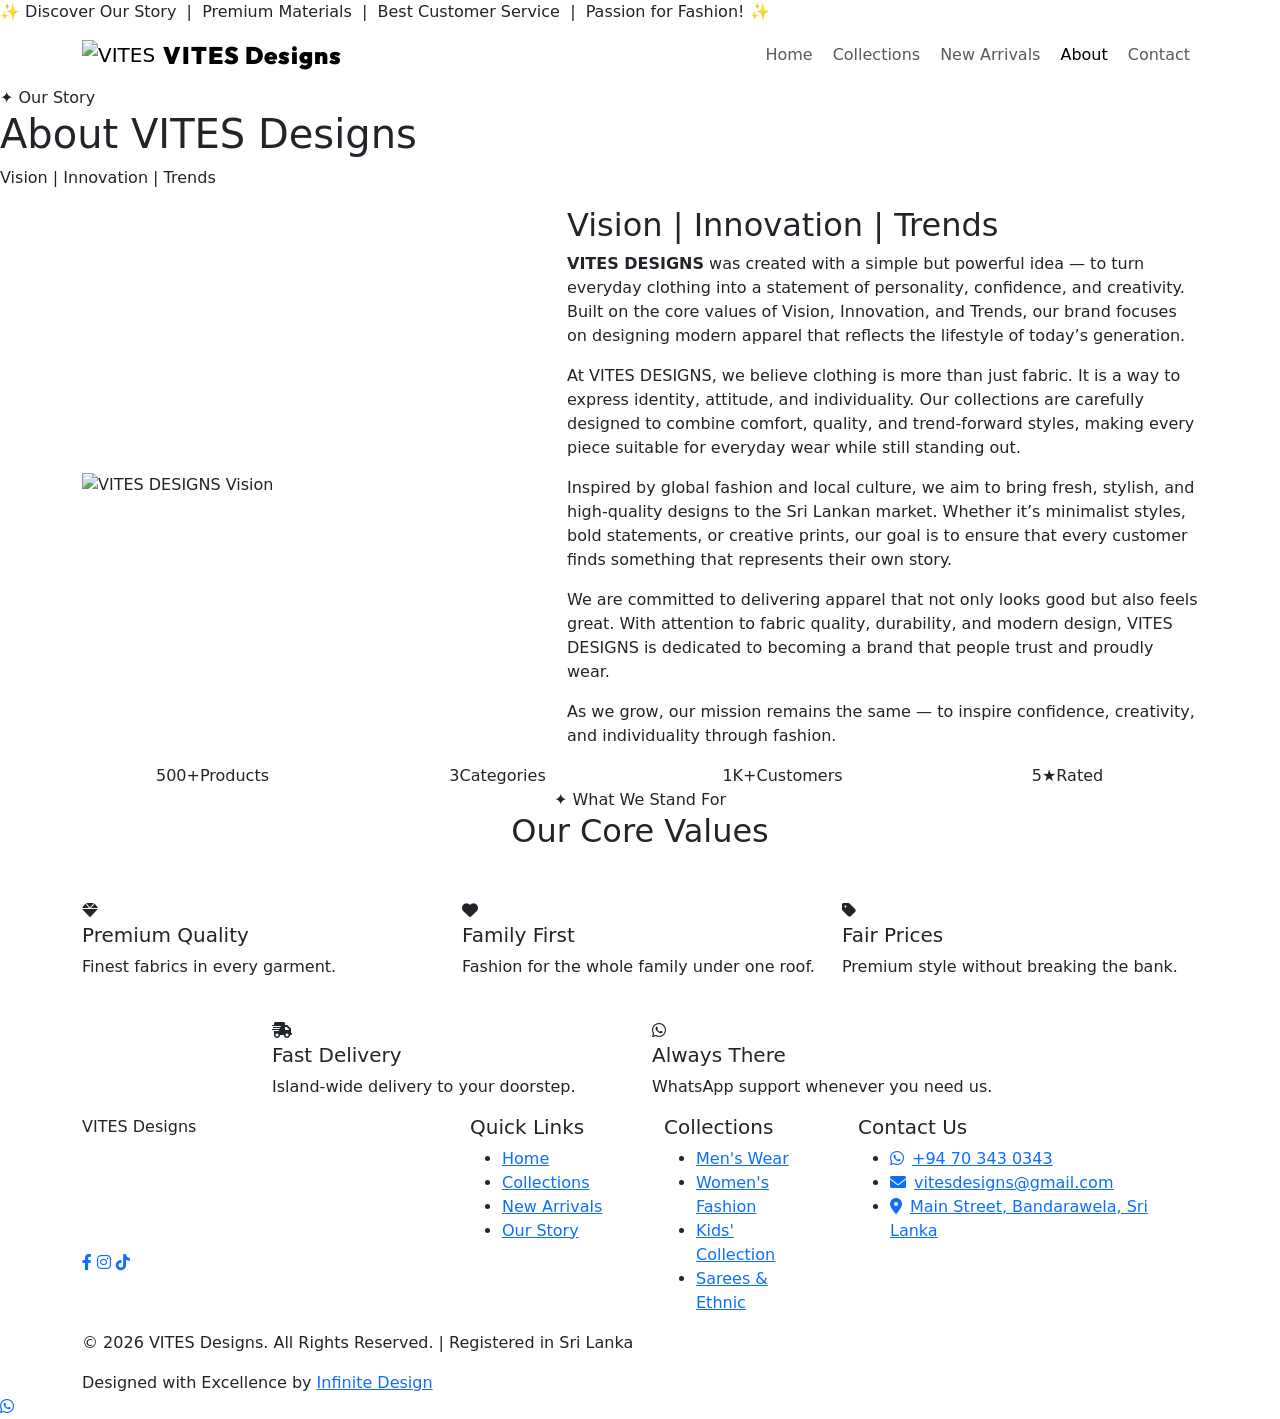
==== about.html @ e1a25634 "Add files via upload" ====
<!DOCTYPE html>
<html lang="en">

<head>
    <meta charset="UTF-8">
    <meta name="viewport" content="width=device-width, initial-scale=1.0">
    <title>Our Story | VITES Designs Bandarawela</title>
    <meta name="description"
        content="Discover the vision behind VITES Designs. We bring innovation, trends, and elegant style to Bandarawela's fashion scene.">
    <meta name="keywords" content="About VITES Designs, Fashion Vision Bandarawela, Sri Lanka Clothing Story">
    <link href="https://cdn.jsdelivr.net/npm/bootstrap@5.3.0/dist/css/bootstrap.min.css" rel="stylesheet">
    <link rel="stylesheet" href="https://cdnjs.cloudflare.com/ajax/libs/font-awesome/6.0.0/css/all.min.css">
    <link
        href="https://fonts.googleapis.com/css2?family=Poppins:wght@300;400;600;700;900&family=Outfit:wght@700;900&display=swap"
        rel="stylesheet">
    <link rel="stylesheet" href="css/premium.css">
</head>

<body>
    <!-- TICKER -->
    <div class="ticker-wrap">
        <span class="ticker-text">✨ Discover Our Story &nbsp;|&nbsp; Premium Materials &nbsp;|&nbsp; Best Customer
            Service &nbsp;|&nbsp; Passion for Fashion! ✨</span>
    </div>

    <nav class="navbar navbar-expand-lg gold-nav py-2">
        <div class="container">
            <a class="navbar-brand d-flex align-items-center gap-2" href="index.html"
                style="text-decoration: none;"><img src="img/logovts.png" alt="VITES"><span class="txt-brand-gradient"
                    style="font-family: 'Outfit', sans-serif; font-size: 1.5rem; font-weight: 900; letter-spacing: 1px;">VITES
                    Designs</span></a>
            <button class="navbar-toggler border-0" type="button" data-bs-toggle="collapse"
                data-bs-target="#navbarNav"><span class="navbar-toggler-icon"></span></button>
            <div class="collapse navbar-collapse" id="navbarNav">
                <ul class="navbar-nav ms-auto align-items-center gap-1">
                    <li><a class="nav-link" href="index.html">Home</a></li>
                    <li><a class="nav-link" href="products.html">Collections</a></li>
                    <li><a class="nav-link" href="new-arrivals.html">New Arrivals</a></li>
                    <li><a class="nav-link active" href="about.html">About</a></li>
                    <li><a class="nav-link" href="contact.html">Contact</a></li>
                </ul>
            </div>
        </div>
    </nav>

    <div class="page-hero">
        <div class="hero-badge">✦ Our Story</div>
        <h1>About <span class="txt-brand-gradient">VITES Designs</span></h1>
        <p>Vision | Innovation | Trends</p>
        <div class="rainbow-bar"></div>
    </div>

    <section class="about-section">
        <div class="container">
            <div class="row g-5 align-items-center">
                <div class="col-lg-5">
                    <div class="about-img-wrap">
                        <img src="img/about.jpg" alt="VITES DESIGNS Vision">
                        <div class="about-img-overlay"></div>
                    </div>
                </div>
                <div class="col-lg-7">
                    <h2 class="about-title">Vision | Innovation | <span class="txt-gold">Trends</span></h2>
                    <p class="about-text"><strong>VITES DESIGNS</strong> was created with a simple but powerful idea —
                        to turn everyday clothing into a statement of personality, confidence, and creativity. Built on
                        the core values of Vision, Innovation, and Trends, our brand focuses on designing modern apparel
                        that reflects the lifestyle of today’s generation.</p>
                    <p class="about-text">At VITES DESIGNS, we believe clothing is more than just fabric. It is a way to
                        express identity, attitude, and individuality. Our collections are carefully designed to combine
                        comfort, quality, and trend-forward styles, making every piece suitable for everyday wear while
                        still standing out.</p>
                    <p class="about-text">Inspired by global fashion and local culture, we aim to bring fresh, stylish,
                        and high-quality designs to the Sri Lankan market. Whether it’s minimalist styles, bold
                        statements, or creative prints, our goal is to ensure that every customer finds something that
                        represents their own story.</p>
                    <p class="about-text">We are committed to delivering apparel that not only looks good but also feels
                        great. With attention to fabric quality, durability, and modern design, VITES DESIGNS is
                        dedicated to becoming a brand that people trust and proudly wear.</p>
                    <p class="about-text">As we grow, our mission remains the same — to inspire confidence, creativity,
                        and individuality through fashion.</p>
                </div>
            </div>
        </div>
    </section>

    <div class="stats-strip">
        <div class="container position-relative">
            <div class="row g-4 text-center">
                <div class="col-6 col-md-3">
                    <div class="stat-item"><span class="stat-num">500+</span><span class="stat-lbl">Products</span>
                    </div>
                </div>
                <div class="col-6 col-md-3">
                    <div class="stat-item"><span class="stat-num">3</span><span class="stat-lbl">Categories</span></div>
                </div>
                <div class="col-6 col-md-3">
                    <div class="stat-item"><span class="stat-num">1K+</span><span class="stat-lbl">Customers</span>
                    </div>
                </div>
                <div class="col-6 col-md-3">
                    <div class="stat-item"><span class="stat-num">5★</span><span class="stat-lbl">Rated</span></div>
                </div>
            </div>
        </div>
    </div>

    <section class="values-section">
        <div class="container">
            <div class="text-center mb-5">
                <span class="eyebrow">✦ What We Stand For</span>
                <h2 class="section-heading">Our Core Values</h2>
                <div class="color-bar"></div>
            </div>
            <div class="row g-4 justify-content-center">
                <div class="col-md-4 col-6">
                    <div class="val-card vc1">
                        <div class="val-icon vi-g"><i class="fas fa-gem"></i></div>
                        <h5>Premium Quality</h5>
                        <p>Finest fabrics in every garment.</p>
                    </div>
                </div>
                <div class="col-md-4 col-6">
                    <div class="val-card vc2">
                        <div class="val-icon vi-r"><i class="fas fa-heart"></i></div>
                        <h5>Family First</h5>
                        <p>Fashion for the whole family under one roof.</p>
                    </div>
                </div>
                <div class="col-md-4 col-6">
                    <div class="val-card vc3">
                        <div class="val-icon vi-p"><i class="fas fa-tag"></i></div>
                        <h5>Fair Prices</h5>
                        <p>Premium style without breaking the bank.</p>
                    </div>
                </div>
                <div class="col-md-4 col-6">
                    <div class="val-card vc4">
                        <div class="val-icon vi-t"><i class="fas fa-shipping-fast"></i></div>
                        <h5>Fast Delivery</h5>
                        <p>Island-wide delivery to your doorstep.</p>
                    </div>
                </div>
                <div class="col-md-4 col-6">
                    <div class="val-card vc5">
                        <div class="val-icon vi-e"><i class="fab fa-whatsapp"></i></div>
                        <h5>Always There</h5>
                        <p>WhatsApp support whenever you need us.</p>
                    </div>
                </div>
            </div>
        </div>
    </section>

    <!-- PREMIUM FOOTER -->
    <footer class="premium-footer">
        <div class="container">
            <div class="row g-5">
                <div class="col-lg-4 col-md-6">
                    <div class="footer-brand mb-4">
                        <div class="footer-logo-text txt-brand-gradient">VITES Designs</div>
                        <p class="mt-3 text-white-50">Vision, Innovation, Trends, Elegance, Style. Redefining premium
                            fashion in the heart of Bandarawela.</p>
                        <div class="social-links mt-4">
                            <a href="#" class="social-btn"><i class="fab fa-facebook-f"></i></a>
                            <a href="#" class="social-btn"><i class="fab fa-instagram"></i></a>
                            <a href="#" class="social-btn"><i class="fab fa-tiktok"></i></a>
                        </div>
                    </div>
                </div>
                <div class="col-lg-2 col-md-3 col-6">
                    <h5 class="footer-section-title">Quick Links</h5>
                    <ul class="footer-links">
                        <li><a href="index.html">Home</a></li>
                        <li><a href="products.html">Collections</a></li>
                        <li><a href="new-arrivals.html">New Arrivals</a></li>
                        <li><a href="about.html">Our Story</a></li>
                    </ul>
                </div>
                <div class="col-lg-2 col-md-3 col-6">
                    <h5 class="footer-section-title">Collections</h5>
                    <ul class="footer-links">
                        <li><a href="products.html?cat=men">Men's Wear</a></li>
                        <li><a href="products.html?cat=women">Women's Fashion</a></li>
                        <li><a href="products.html?cat=kids">Kids' Collection</a></li>
                        <li><a href="products.html">Sarees & Ethnic</a></li>
                    </ul>
                </div>
                <div class="col-lg-4 col-md-12">
                    <h5 class="footer-section-title">Contact Us</h5>
                    <ul class="footer-links">
                        <li><a href="https://wa.me/94703430343"><i class="fab fa-whatsapp me-2 text-gold"></i>+94 70 343
                                0343</a></li>
                        <li><a href="mailto:vitesdesigns@gmail.com"><i
                                    class="fas fa-envelope me-2 text-gold"></i>vitesdesigns@gmail.com</a></li>
                        <li><a href="https://goo.gl/maps/placeholder"><i
                                    class="fas fa-map-marker-alt me-2 text-gold"></i>Main Street, Bandarawela, Sri
                                Lanka</a></li>
                    </ul>
                </div>
            </div>
            <div class="footer-bottom">
                <p class="copyright-text">© 2026 VITES Designs. All Rights Reserved. | Registered in Sri Lanka</p>
                <div class="designer-credit">
                    Designed with Excellence by <a href="https://www.facebook.com/profile.php?id=100082101311247"
                        target="_blank">Infinite Design</a>
                </div>
            </div>
        </div>
    </footer>

    <div class="whatsapp-float"><a href="https://wa.me/94703430343" target="_blank"><i class="fab fa-whatsapp"></i></a>
    </div>
    <script src="https://cdn.jsdelivr.net/npm/bootstrap@5.3.0/dist/js/bootstrap.bundle.min.js"></script>
</body>

</html>
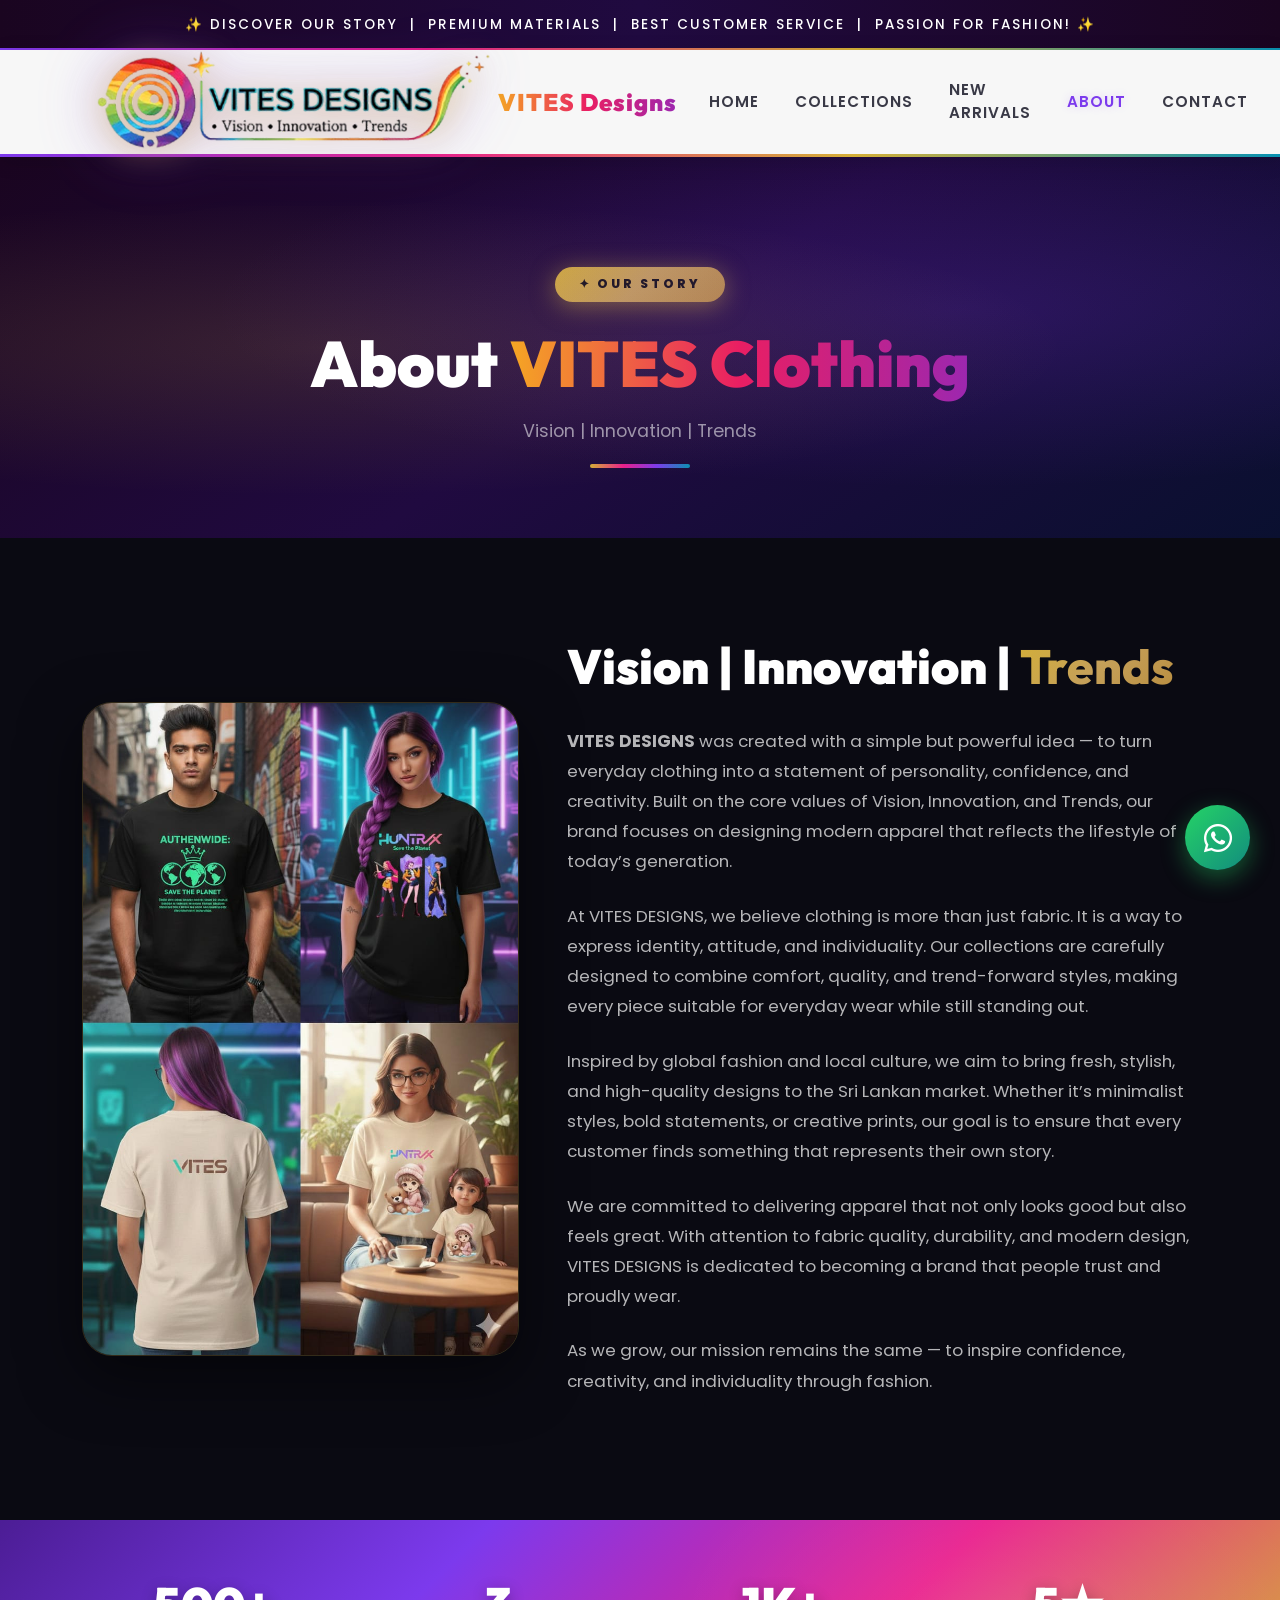
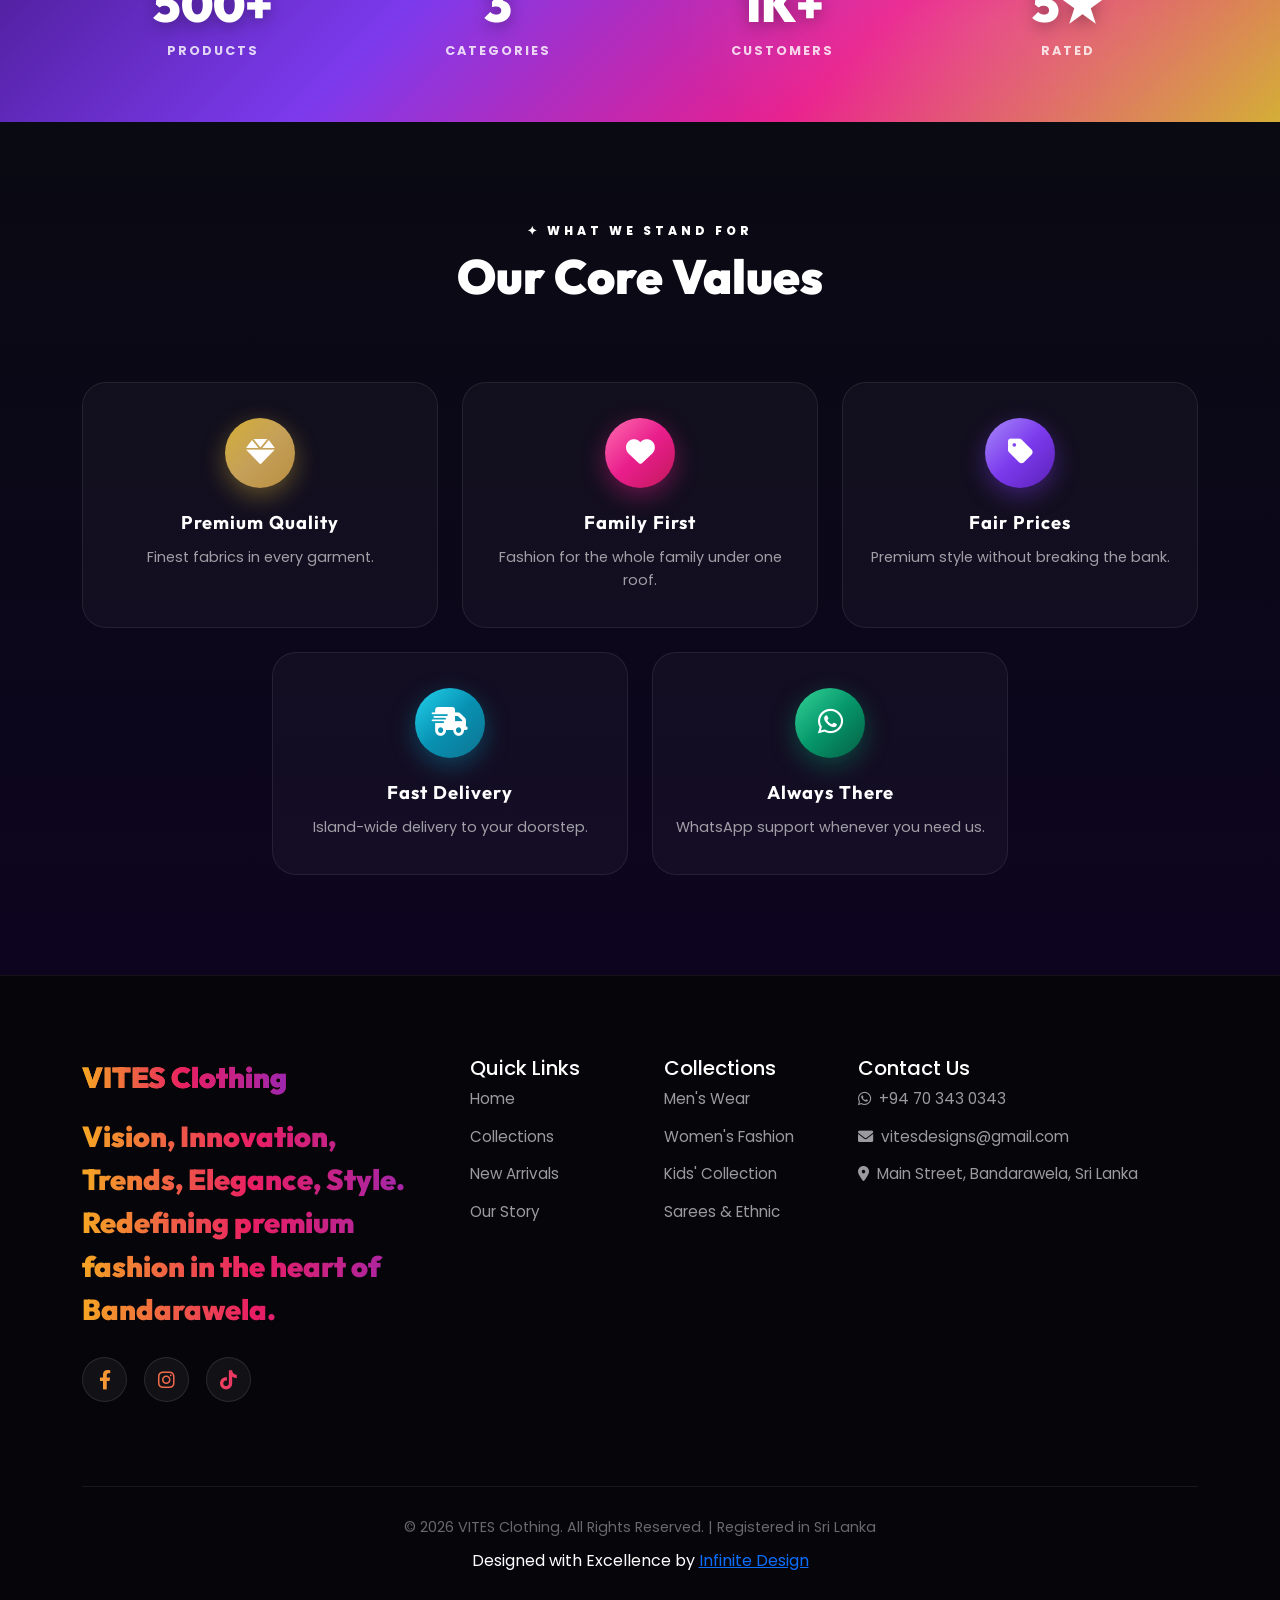
==== commit add5fd5a: "up" ====
--- a/about.html
+++ b/about.html
@@ -1,216 +1,216 @@
-<!DOCTYPE html>
-<html lang="en">
-
-<head>
-    <meta charset="UTF-8">
-    <meta name="viewport" content="width=device-width, initial-scale=1.0">
-    <title>Our Story | VITES Designs Bandarawela</title>
-    <meta name="description"
-        content="Discover the vision behind VITES Designs. We bring innovation, trends, and elegant style to Bandarawela's fashion scene.">
-    <meta name="keywords" content="About VITES Designs, Fashion Vision Bandarawela, Sri Lanka Clothing Story">
-    <link href="https://cdn.jsdelivr.net/npm/bootstrap@5.3.0/dist/css/bootstrap.min.css" rel="stylesheet">
-    <link rel="stylesheet" href="https://cdnjs.cloudflare.com/ajax/libs/font-awesome/6.0.0/css/all.min.css">
-    <link
-        href="https://fonts.googleapis.com/css2?family=Poppins:wght@300;400;600;700;900&family=Outfit:wght@700;900&display=swap"
-        rel="stylesheet">
-    <link rel="stylesheet" href="css/premium.css">
-</head>
-
-<body>
-    <!-- TICKER -->
-    <div class="ticker-wrap">
-        <span class="ticker-text">✨ Discover Our Story &nbsp;|&nbsp; Premium Materials &nbsp;|&nbsp; Best Customer
-            Service &nbsp;|&nbsp; Passion for Fashion! ✨</span>
-    </div>
-
-    <nav class="navbar navbar-expand-lg gold-nav py-2">
-        <div class="container">
-            <a class="navbar-brand d-flex align-items-center gap-2" href="index.html"
-                style="text-decoration: none;"><img src="img/logovts.png" alt="VITES"><span class="txt-brand-gradient"
-                    style="font-family: 'Outfit', sans-serif; font-size: 1.5rem; font-weight: 900; letter-spacing: 1px;">VITES
-                    Designs</span></a>
-            <button class="navbar-toggler border-0" type="button" data-bs-toggle="collapse"
-                data-bs-target="#navbarNav"><span class="navbar-toggler-icon"></span></button>
-            <div class="collapse navbar-collapse" id="navbarNav">
-                <ul class="navbar-nav ms-auto align-items-center gap-1">
-                    <li><a class="nav-link" href="index.html">Home</a></li>
-                    <li><a class="nav-link" href="products.html">Collections</a></li>
-                    <li><a class="nav-link" href="new-arrivals.html">New Arrivals</a></li>
-                    <li><a class="nav-link active" href="about.html">About</a></li>
-                    <li><a class="nav-link" href="contact.html">Contact</a></li>
-                </ul>
-            </div>
-        </div>
-    </nav>
-
-    <div class="page-hero">
-        <div class="hero-badge">✦ Our Story</div>
-        <h1>About <span class="txt-brand-gradient">VITES Designs</span></h1>
-        <p>Vision | Innovation | Trends</p>
-        <div class="rainbow-bar"></div>
-    </div>
-
-    <section class="about-section">
-        <div class="container">
-            <div class="row g-5 align-items-center">
-                <div class="col-lg-5">
-                    <div class="about-img-wrap">
-                        <img src="img/about.jpg" alt="VITES DESIGNS Vision">
-                        <div class="about-img-overlay"></div>
-                    </div>
-                </div>
-                <div class="col-lg-7">
-                    <h2 class="about-title">Vision | Innovation | <span class="txt-gold">Trends</span></h2>
-                    <p class="about-text"><strong>VITES DESIGNS</strong> was created with a simple but powerful idea —
-                        to turn everyday clothing into a statement of personality, confidence, and creativity. Built on
-                        the core values of Vision, Innovation, and Trends, our brand focuses on designing modern apparel
-                        that reflects the lifestyle of today’s generation.</p>
-                    <p class="about-text">At VITES DESIGNS, we believe clothing is more than just fabric. It is a way to
-                        express identity, attitude, and individuality. Our collections are carefully designed to combine
-                        comfort, quality, and trend-forward styles, making every piece suitable for everyday wear while
-                        still standing out.</p>
-                    <p class="about-text">Inspired by global fashion and local culture, we aim to bring fresh, stylish,
-                        and high-quality designs to the Sri Lankan market. Whether it’s minimalist styles, bold
-                        statements, or creative prints, our goal is to ensure that every customer finds something that
-                        represents their own story.</p>
-                    <p class="about-text">We are committed to delivering apparel that not only looks good but also feels
-                        great. With attention to fabric quality, durability, and modern design, VITES DESIGNS is
-                        dedicated to becoming a brand that people trust and proudly wear.</p>
-                    <p class="about-text">As we grow, our mission remains the same — to inspire confidence, creativity,
-                        and individuality through fashion.</p>
-                </div>
-            </div>
-        </div>
-    </section>
-
-    <div class="stats-strip">
-        <div class="container position-relative">
-            <div class="row g-4 text-center">
-                <div class="col-6 col-md-3">
-                    <div class="stat-item"><span class="stat-num">500+</span><span class="stat-lbl">Products</span>
-                    </div>
-                </div>
-                <div class="col-6 col-md-3">
-                    <div class="stat-item"><span class="stat-num">3</span><span class="stat-lbl">Categories</span></div>
-                </div>
-                <div class="col-6 col-md-3">
-                    <div class="stat-item"><span class="stat-num">1K+</span><span class="stat-lbl">Customers</span>
-                    </div>
-                </div>
-                <div class="col-6 col-md-3">
-                    <div class="stat-item"><span class="stat-num">5★</span><span class="stat-lbl">Rated</span></div>
-                </div>
-            </div>
-        </div>
-    </div>
-
-    <section class="values-section">
-        <div class="container">
-            <div class="text-center mb-5">
-                <span class="eyebrow">✦ What We Stand For</span>
-                <h2 class="section-heading">Our Core Values</h2>
-                <div class="color-bar"></div>
-            </div>
-            <div class="row g-4 justify-content-center">
-                <div class="col-md-4 col-6">
-                    <div class="val-card vc1">
-                        <div class="val-icon vi-g"><i class="fas fa-gem"></i></div>
-                        <h5>Premium Quality</h5>
-                        <p>Finest fabrics in every garment.</p>
-                    </div>
-                </div>
-                <div class="col-md-4 col-6">
-                    <div class="val-card vc2">
-                        <div class="val-icon vi-r"><i class="fas fa-heart"></i></div>
-                        <h5>Family First</h5>
-                        <p>Fashion for the whole family under one roof.</p>
-                    </div>
-                </div>
-                <div class="col-md-4 col-6">
-                    <div class="val-card vc3">
-                        <div class="val-icon vi-p"><i class="fas fa-tag"></i></div>
-                        <h5>Fair Prices</h5>
-                        <p>Premium style without breaking the bank.</p>
-                    </div>
-                </div>
-                <div class="col-md-4 col-6">
-                    <div class="val-card vc4">
-                        <div class="val-icon vi-t"><i class="fas fa-shipping-fast"></i></div>
-                        <h5>Fast Delivery</h5>
-                        <p>Island-wide delivery to your doorstep.</p>
-                    </div>
-                </div>
-                <div class="col-md-4 col-6">
-                    <div class="val-card vc5">
-                        <div class="val-icon vi-e"><i class="fab fa-whatsapp"></i></div>
-                        <h5>Always There</h5>
-                        <p>WhatsApp support whenever you need us.</p>
-                    </div>
-                </div>
-            </div>
-        </div>
-    </section>
-
-    <!-- PREMIUM FOOTER -->
-    <footer class="premium-footer">
-        <div class="container">
-            <div class="row g-5">
-                <div class="col-lg-4 col-md-6">
-                    <div class="footer-brand mb-4">
-                        <div class="footer-logo-text txt-brand-gradient">VITES Designs</div>
-                        <p class="mt-3 text-white-50">Vision, Innovation, Trends, Elegance, Style. Redefining premium
-                            fashion in the heart of Bandarawela.</p>
-                        <div class="social-links mt-4">
-                            <a href="#" class="social-btn"><i class="fab fa-facebook-f"></i></a>
-                            <a href="#" class="social-btn"><i class="fab fa-instagram"></i></a>
-                            <a href="#" class="social-btn"><i class="fab fa-tiktok"></i></a>
-                        </div>
-                    </div>
-                </div>
-                <div class="col-lg-2 col-md-3 col-6">
-                    <h5 class="footer-section-title">Quick Links</h5>
-                    <ul class="footer-links">
-                        <li><a href="index.html">Home</a></li>
-                        <li><a href="products.html">Collections</a></li>
-                        <li><a href="new-arrivals.html">New Arrivals</a></li>
-                        <li><a href="about.html">Our Story</a></li>
-                    </ul>
-                </div>
-                <div class="col-lg-2 col-md-3 col-6">
-                    <h5 class="footer-section-title">Collections</h5>
-                    <ul class="footer-links">
-                        <li><a href="products.html?cat=men">Men's Wear</a></li>
-                        <li><a href="products.html?cat=women">Women's Fashion</a></li>
-                        <li><a href="products.html?cat=kids">Kids' Collection</a></li>
-                        <li><a href="products.html">Sarees & Ethnic</a></li>
-                    </ul>
-                </div>
-                <div class="col-lg-4 col-md-12">
-                    <h5 class="footer-section-title">Contact Us</h5>
-                    <ul class="footer-links">
-                        <li><a href="https://wa.me/94703430343"><i class="fab fa-whatsapp me-2 text-gold"></i>+94 70 343
-                                0343</a></li>
-                        <li><a href="mailto:vitesdesigns@gmail.com"><i
-                                    class="fas fa-envelope me-2 text-gold"></i>vitesdesigns@gmail.com</a></li>
-                        <li><a href="https://goo.gl/maps/placeholder"><i
-                                    class="fas fa-map-marker-alt me-2 text-gold"></i>Main Street, Bandarawela, Sri
-                                Lanka</a></li>
-                    </ul>
-                </div>
-            </div>
-            <div class="footer-bottom">
-                <p class="copyright-text">© 2026 VITES Designs. All Rights Reserved. | Registered in Sri Lanka</p>
-                <div class="designer-credit">
-                    Designed with Excellence by <a href="https://www.facebook.com/profile.php?id=100082101311247"
-                        target="_blank">Infinite Design</a>
-                </div>
-            </div>
-        </div>
-    </footer>
-
-    <div class="whatsapp-float"><a href="https://wa.me/94703430343" target="_blank"><i class="fab fa-whatsapp"></i></a>
-    </div>
-    <script src="https://cdn.jsdelivr.net/npm/bootstrap@5.3.0/dist/js/bootstrap.bundle.min.js"></script>
-</body>
-
+<!DOCTYPE html>
+<html lang="en">
+
+<head>
+    <meta charset="UTF-8">
+    <meta name="viewport" content="width=device-width, initial-scale=1.0">
+    <title>Our Story | VITES Clothing Bandarawela</title>
+    <meta name="description"
+        content="Discover the vision behind VITES Clothing. We bring innovation, trends, and elegant style to Bandarawela's fashion scene.">
+    <meta name="keywords" content="About VITES Clothing, Fashion Vision Bandarawela, Sri Lanka Clothing Story">
+    <link href="https://cdn.jsdelivr.net/npm/bootstrap@5.3.0/dist/css/bootstrap.min.css" rel="stylesheet">
+    <link rel="stylesheet" href="https://cdnjs.cloudflare.com/ajax/libs/font-awesome/6.0.0/css/all.min.css">
+    <link
+        href="https://fonts.googleapis.com/css2?family=Poppins:wght@300;400;600;700;900&family=Outfit:wght@700;900&display=swap"
+        rel="stylesheet">
+    <link rel="stylesheet" href="css/premium.css">
+</head>
+
+<body>
+    <!-- TICKER -->
+    <div class="ticker-wrap">
+        <span class="ticker-text">✨ Discover Our Story &nbsp;|&nbsp; Premium Materials &nbsp;|&nbsp; Best Customer
+            Service &nbsp;|&nbsp; Passion for Fashion! ✨</span>
+    </div>
+
+    <nav class="navbar navbar-expand-lg gold-nav py-2">
+        <div class="container">
+            <a class="navbar-brand d-flex align-items-center gap-2" href="index.html"
+                style="text-decoration: none;"><img src="img/logovts.png" alt="VITES"><span class="txt-brand-gradient"
+                    style="font-family: 'Outfit', sans-serif; font-size: 1.5rem; font-weight: 900; letter-spacing: 1px;">VITES
+                    Designs</span></a>
+            <button class="navbar-toggler border-0" type="button" data-bs-toggle="collapse"
+                data-bs-target="#navbarNav"><span class="navbar-toggler-icon"></span></button>
+            <div class="collapse navbar-collapse" id="navbarNav">
+                <ul class="navbar-nav ms-auto align-items-center gap-1">
+                    <li><a class="nav-link" href="index.html">Home</a></li>
+                    <li><a class="nav-link" href="products.html">Collections</a></li>
+                    <li><a class="nav-link" href="new-arrivals.html">New Arrivals</a></li>
+                    <li><a class="nav-link active" href="about.html">About</a></li>
+                    <li><a class="nav-link" href="contact.html">Contact</a></li>
+                </ul>
+            </div>
+        </div>
+    </nav>
+
+    <div class="page-hero">
+        <div class="hero-badge">✦ Our Story</div>
+        <h1>About <span class="txt-brand-gradient">VITES Clothing</span></h1>
+        <p>Vision | Innovation | Trends</p>
+        <div class="rainbow-bar"></div>
+    </div>
+
+    <section class="about-section">
+        <div class="container">
+            <div class="row g-5 align-items-center">
+                <div class="col-lg-5">
+                    <div class="about-img-wrap">
+                        <img src="img/about.jpg" alt="VITES DESIGNS Vision">
+                        <div class="about-img-overlay"></div>
+                    </div>
+                </div>
+                <div class="col-lg-7">
+                    <h2 class="about-title">Vision | Innovation | <span class="txt-gold">Trends</span></h2>
+                    <p class="about-text"><strong>VITES DESIGNS</strong> was created with a simple but powerful idea —
+                        to turn everyday clothing into a statement of personality, confidence, and creativity. Built on
+                        the core values of Vision, Innovation, and Trends, our brand focuses on designing modern apparel
+                        that reflects the lifestyle of today’s generation.</p>
+                    <p class="about-text">At VITES DESIGNS, we believe clothing is more than just fabric. It is a way to
+                        express identity, attitude, and individuality. Our collections are carefully designed to combine
+                        comfort, quality, and trend-forward styles, making every piece suitable for everyday wear while
+                        still standing out.</p>
+                    <p class="about-text">Inspired by global fashion and local culture, we aim to bring fresh, stylish,
+                        and high-quality designs to the Sri Lankan market. Whether it’s minimalist styles, bold
+                        statements, or creative prints, our goal is to ensure that every customer finds something that
+                        represents their own story.</p>
+                    <p class="about-text">We are committed to delivering apparel that not only looks good but also feels
+                        great. With attention to fabric quality, durability, and modern design, VITES DESIGNS is
+                        dedicated to becoming a brand that people trust and proudly wear.</p>
+                    <p class="about-text">As we grow, our mission remains the same — to inspire confidence, creativity,
+                        and individuality through fashion.</p>
+                </div>
+            </div>
+        </div>
+    </section>
+
+    <div class="stats-strip">
+        <div class="container position-relative">
+            <div class="row g-4 text-center">
+                <div class="col-6 col-md-3">
+                    <div class="stat-item"><span class="stat-num">500+</span><span class="stat-lbl">Products</span>
+                    </div>
+                </div>
+                <div class="col-6 col-md-3">
+                    <div class="stat-item"><span class="stat-num">3</span><span class="stat-lbl">Categories</span></div>
+                </div>
+                <div class="col-6 col-md-3">
+                    <div class="stat-item"><span class="stat-num">1K+</span><span class="stat-lbl">Customers</span>
+                    </div>
+                </div>
+                <div class="col-6 col-md-3">
+                    <div class="stat-item"><span class="stat-num">5★</span><span class="stat-lbl">Rated</span></div>
+                </div>
+            </div>
+        </div>
+    </div>
+
+    <section class="values-section">
+        <div class="container">
+            <div class="text-center mb-5">
+                <span class="eyebrow">✦ What We Stand For</span>
+                <h2 class="section-heading">Our Core Values</h2>
+                <div class="color-bar"></div>
+            </div>
+            <div class="row g-4 justify-content-center">
+                <div class="col-md-4 col-6">
+                    <div class="val-card vc1">
+                        <div class="val-icon vi-g"><i class="fas fa-gem"></i></div>
+                        <h5>Premium Quality</h5>
+                        <p>Finest fabrics in every garment.</p>
+                    </div>
+                </div>
+                <div class="col-md-4 col-6">
+                    <div class="val-card vc2">
+                        <div class="val-icon vi-r"><i class="fas fa-heart"></i></div>
+                        <h5>Family First</h5>
+                        <p>Fashion for the whole family under one roof.</p>
+                    </div>
+                </div>
+                <div class="col-md-4 col-6">
+                    <div class="val-card vc3">
+                        <div class="val-icon vi-p"><i class="fas fa-tag"></i></div>
+                        <h5>Fair Prices</h5>
+                        <p>Premium style without breaking the bank.</p>
+                    </div>
+                </div>
+                <div class="col-md-4 col-6">
+                    <div class="val-card vc4">
+                        <div class="val-icon vi-t"><i class="fas fa-shipping-fast"></i></div>
+                        <h5>Fast Delivery</h5>
+                        <p>Island-wide delivery to your doorstep.</p>
+                    </div>
+                </div>
+                <div class="col-md-4 col-6">
+                    <div class="val-card vc5">
+                        <div class="val-icon vi-e"><i class="fab fa-whatsapp"></i></div>
+                        <h5>Always There</h5>
+                        <p>WhatsApp support whenever you need us.</p>
+                    </div>
+                </div>
+            </div>
+        </div>
+    </section>
+
+    <!-- PREMIUM FOOTER -->
+    <footer class="premium-footer">
+        <div class="container">
+            <div class="row g-5">
+                <div class="col-lg-4 col-md-6">
+                    <div class="footer-brand mb-4">
+                        <div class="footer-logo-text txt-brand-gradient">VITES Clothing</div>
+                        <p class="mt-3 text-white-50">Vision, Innovation, Trends, Elegance, Style. Redefining premium
+                            fashion in the heart of Bandarawela.</p>
+                        <div class="social-links mt-4">
+                            <a href="https://www.facebook.com/photo.php?fbid=122094865791315573&set=a.122094863499315573&type=3&mibextid=wwXIfr" target="_blank" class="social-btn"><i class="fab fa-facebook-f"></i></a>
+                            <a href="#" class="social-btn"><i class="fab fa-instagram"></i></a>
+                            <a href="https://www.tiktok.com/@vites.clothing" target="_blank" class="social-btn"><i class="fab fa-tiktok"></i></a>
+                        </div>
+                    </div>
+                </div>
+                <div class="col-lg-2 col-md-3 col-6">
+                    <h5 class="footer-section-title">Quick Links</h5>
+                    <ul class="footer-links">
+                        <li><a href="index.html">Home</a></li>
+                        <li><a href="products.html">Collections</a></li>
+                        <li><a href="new-arrivals.html">New Arrivals</a></li>
+                        <li><a href="about.html">Our Story</a></li>
+                    </ul>
+                </div>
+                <div class="col-lg-2 col-md-3 col-6">
+                    <h5 class="footer-section-title">Collections</h5>
+                    <ul class="footer-links">
+                        <li><a href="products.html?cat=men">Men's Wear</a></li>
+                        <li><a href="products.html?cat=women">Women's Fashion</a></li>
+                        <li><a href="products.html?cat=kids">Kids' Collection</a></li>
+                        <li><a href="products.html">Sarees & Ethnic</a></li>
+                    </ul>
+                </div>
+                <div class="col-lg-4 col-md-12">
+                    <h5 class="footer-section-title">Contact Us</h5>
+                    <ul class="footer-links">
+                        <li><a href="https://wa.me/94703430343"><i class="fab fa-whatsapp me-2 text-gold"></i>+94 70 343
+                                0343</a></li>
+                        <li><a href="mailto:vitesdesigns@gmail.com"><i
+                                    class="fas fa-envelope me-2 text-gold"></i>vitesdesigns@gmail.com</a></li>
+                        <li><a href="https://goo.gl/maps/placeholder"><i
+                                    class="fas fa-map-marker-alt me-2 text-gold"></i>Main Street, Bandarawela, Sri
+                                Lanka</a></li>
+                    </ul>
+                </div>
+            </div>
+            <div class="footer-bottom">
+                <p class="copyright-text">© 2026 VITES Clothing. All Rights Reserved. | Registered in Sri Lanka</p>
+                <div class="designer-credit">
+                    Designed with Excellence by <a href="https://www.facebook.com/profile.php?id=100082101311247"
+                        target="_blank">Infinite Design</a>
+                </div>
+            </div>
+        </div>
+    </footer>
+
+    <div class="whatsapp-float"><a href="https://wa.me/94703430343" target="_blank"><i class="fab fa-whatsapp"></i></a>
+    </div>
+    <script src="https://cdn.jsdelivr.net/npm/bootstrap@5.3.0/dist/js/bootstrap.bundle.min.js"></script>
+</body>
+
 </html>
--- a/css/premium.css
+++ b/css/premium.css
@@ -0,0 +1,1914 @@
+:root {
+    --primary: #0a0a12;
+    --accent: #D4AF37;
+    --gold: #D4AF37;
+    --rose: #E91E8C;
+    --purple: #7C3AED;
+    --teal: #0891B2;
+    --grad-gold: linear-gradient(135deg, #D4AF37, #C5A059, #B98E40);
+    --grad-rose: linear-gradient(135deg, #FF6EB0, #E91E8C, #C2185B);
+    --grad-purple: linear-gradient(135deg, #A78BFA, #7C3AED, #5B21B6);
+    --grad-teal: linear-gradient(135deg, #22D3EE, #0891B2, #0E7490);
+    --grad-emerald: linear-gradient(135deg, #34D399, #059669, #065F46);
+    --bg-light: #0d0520;
+    --bg-white: #0a0a12;
+    --text-main: #ffffff;
+    --text-muted: rgba(255, 255, 255, 0.58);
+    --border-soft: rgba(255, 255, 255, 0.06);
+    --shadow-sm: 0 4px 15px rgba(0, 0, 0, 0.3);
+    --shadow-md: 0 10px 30px rgba(0, 0, 0, 0.5);
+}
+
+* {
+    box-sizing: border-box;
+    margin: 0;
+    padding: 0;
+}
+
+body {
+    font-family: 'Poppins', sans-serif;
+    overflow-x: hidden;
+    background: #0a0a12;
+    color: var(--text-main);
+}
+
+/* TICKER */
+.ticker-wrap {
+    background: linear-gradient(90deg, #1a0520, #200a40, #1a0520);
+    padding: 12px 0;
+    overflow: hidden;
+    text-align: center;
+    border-bottom: 2px solid transparent;
+    border-image: linear-gradient(90deg, #7C3AED, #E91E8C, #D4AF37, #0891B2) 1;
+}
+
+.ticker-text {
+    display: inline-block;
+    white-space: nowrap;
+    animation: ticker 25s linear infinite;
+    font-weight: 500;
+    font-size: 0.85rem;
+    letter-spacing: 2px;
+    color: white;
+    text-transform: uppercase;
+}
+
+@keyframes ticker {
+    0% {
+        transform: translateX(100vw)
+    }
+
+    100% {
+        transform: translateX(-100%)
+    }
+}
+
+/* NAVBAR */
+.gold-nav {
+    background: rgba(255, 255, 255, 0.97) !important;
+    backdrop-filter: blur(20px);
+    border-bottom: 3px solid transparent;
+    border-image: linear-gradient(90deg, #7C3AED, #E91E8C, #D4AF37, #0891B2) 1;
+    position: sticky;
+    top: 0;
+    z-index: 1000;
+    box-shadow: 0 4px 20px rgba(0, 0, 0, 0.12);
+    overflow: visible;
+    min-height: 64px;
+    transition: 0.3s;
+    padding: 10px 0 !important;
+}
+
+.navbar-brand img {
+    height: 130px;
+    border-radius: 10px;
+    margin: -28px 0;
+    display: block;
+    filter: drop-shadow(0 4px 16px rgba(212, 175, 55, 0.6)) drop-shadow(0 0 30px rgba(124, 58, 237, 0.4));
+}
+
+.gold-nav .nav-link {
+    color: rgba(15, 15, 30, 0.82) !important;
+    font-weight: 600;
+    font-size: 0.95rem;
+    text-transform: uppercase;
+    letter-spacing: 1px;
+    padding: 8px 16px !important;
+    transition: 0.3s;
+}
+
+.gold-nav .nav-link:hover,
+.gold-nav .nav-link.active {
+    color: #7C3AED !important;
+    text-shadow: 0 0 10px rgba(124, 58, 237, 0.2);
+}
+
+.btn-admin-login {
+    background: var(--grad-gold);
+    color: #0a0a12 !important;
+    border-radius: 25px;
+    padding: 9px 22px;
+    font-weight: 800;
+    font-size: 0.82rem;
+    text-transform: uppercase;
+    letter-spacing: 1px;
+    text-decoration: none;
+    display: inline-block;
+    transition: 0.3s;
+    box-shadow: 0 4px 15px rgba(212, 175, 55, 0.4);
+}
+
+.btn-admin-login:hover {
+    transform: translateY(-2px);
+    box-shadow: 0 6px 20px rgba(212, 175, 55, 0.6);
+}
+
+/* HERO */
+.hero-section {
+    position: relative;
+    height: 90vh;
+    overflow: hidden;
+    background: #0a0a12;
+}
+
+#heroCarousel .carousel-item img {
+    height: 90vh;
+    width: 100%;
+    object-fit: cover;
+    filter: brightness(0.85);
+}
+
+.hero-overlay {
+    position: absolute;
+    inset: 0;
+    z-index: 10;
+    display: flex;
+    align-items: center;
+    justify-content: center;
+    background: rgba(0, 0, 0, 0.25);
+}
+
+.hero-content {
+    text-align: center;
+    color: white;
+    position: relative;
+    z-index: 2;
+    max-width: 800px;
+    padding: 0 20px;
+}
+
+.hero-badge {
+    background: var(--grad-gold);
+    color: #0a0a12;
+    padding: 8px 24px;
+    border-radius: 50px;
+    font-size: 0.78rem;
+    font-weight: 800;
+    letter-spacing: 3px;
+    text-transform: uppercase;
+    display: inline-block;
+    margin-bottom: 24px;
+    box-shadow: 0 4px 24px rgba(212, 175, 55, 0.5);
+}
+
+.hero-title {
+    font-family: 'Outfit', sans-serif;
+    font-size: clamp(3rem, 6vw, 5rem);
+    font-weight: 900;
+    line-height: 1.1;
+    margin-bottom: 24px;
+    text-shadow: 0 4px 30px rgba(0, 0, 0, 0.5);
+}
+
+.hero-title .g1 {
+    background: var(--grad-gold);
+    -webkit-background-clip: text;
+    background-clip: text;
+    -webkit-text-fill-color: transparent;
+}
+
+.hero-title .g2 {
+    background: var(--grad-rose);
+    -webkit-background-clip: text;
+    background-clip: text;
+    -webkit-text-fill-color: transparent;
+}
+
+.hero-sub {
+    font-size: 1.1rem;
+    color: rgba(255, 255, 255, 0.7);
+    margin-bottom: 40px;
+    font-weight: 400;
+    letter-spacing: 1px;
+}
+
+.btn-hero-primary {
+    background: var(--grad-gold);
+    color: #0a0a12 !important;
+    padding: 16px 42px;
+    border-radius: 30px;
+    font-weight: 800;
+    border: none;
+    font-size: 0.95rem;
+    text-transform: uppercase;
+    letter-spacing: 1px;
+    transition: 0.3s;
+    text-decoration: none;
+    display: inline-block;
+    box-shadow: 0 8px 25px rgba(212, 175, 55, 0.4);
+}
+
+.btn-hero-primary:hover {
+    transform: translateY(-3px);
+    box-shadow: 0 12px 30px rgba(212, 175, 55, 0.6);
+}
+
+.btn-hero-outline {
+    background: rgba(255, 255, 255, 0.05);
+    color: white !important;
+    padding: 14px 40px;
+    border-radius: 30px;
+    font-weight: 700;
+    border: 1px solid rgba(255, 255, 255, 0.2);
+    font-size: 0.95rem;
+    text-transform: uppercase;
+    letter-spacing: 1px;
+    transition: 0.3s;
+    text-decoration: none;
+    display: inline-block;
+    backdrop-filter: blur(10px);
+}
+
+.btn-hero-outline:hover {
+    background: rgba(255, 255, 255, 0.15);
+    border-color: white;
+}
+
+.hero-scroll {
+    position: absolute;
+    bottom: 30px;
+    left: 50%;
+    transform: translateX(-50%);
+    z-index: 10;
+    color: var(--accent);
+    font-size: 1.5rem;
+    text-shadow: 0 0 15px rgba(212, 175, 55, 0.8);
+}
+
+@keyframes bounce {
+
+    0%,
+    100% {
+        transform: translateX(-50%) translateY(0)
+    }
+
+    50% {
+        transform: translateX(-50%) translateY(10px)
+    }
+}
+
+/* PAGE HERO (Internal pages) */
+.page-hero {
+    background: linear-gradient(145deg, #1a0520, #200a40, #0a1030);
+    padding: 110px 0 70px;
+    text-align: center;
+    position: relative;
+    overflow: hidden;
+}
+
+.page-hero::before {
+    content: '';
+    position: absolute;
+    inset: 0;
+    background: radial-gradient(ellipse at 25% 50%, rgba(212, 175, 55, 0.15) 0%, transparent 55%), radial-gradient(ellipse at 75% 40%, rgba(124, 58, 237, 0.2) 0%, transparent 55%);
+}
+
+.page-hero h1 {
+    font-family: 'Outfit', sans-serif;
+    font-weight: 900;
+    font-size: clamp(2.5rem, 5vw, 4rem);
+    color: white;
+    position: relative;
+}
+
+.page-hero h1 .txt-gold {
+    background: var(--grad-gold);
+    -webkit-background-clip: text;
+    background-clip: text;
+    -webkit-text-fill-color: transparent;
+}
+
+.page-hero p {
+    color: rgba(255, 255, 255, 0.55);
+    margin-top: 15px;
+    font-size: 1.1rem;
+    position: relative;
+    opacity: 0;
+    animation: fadeInUp 0.8s ease 0.3s forwards;
+}
+
+.rainbow-bar {
+    width: 100px;
+    height: 4px;
+    background: linear-gradient(90deg, #D4AF37, #E91E8C, #7C3AED, #0891B2);
+    border-radius: 10px;
+    margin: 20px auto 0;
+}
+
+/* SECTIONS (Global Typography) */
+.eyebrow {
+    font-size: 0.75rem;
+    font-weight: 800;
+    letter-spacing: 4px;
+    text-transform: uppercase;
+    display: block;
+    margin-bottom: 8px;
+}
+
+.eyebrow.gold {
+    background: var(--grad-gold);
+    -webkit-background-clip: text;
+    background-clip: text;
+    -webkit-text-fill-color: transparent;
+}
+
+.eyebrow.rose,
+.eyebrow.purple,
+.eyebrow.teal {
+    background: var(--grad-rose);
+    -webkit-background-clip: text;
+    background-clip: text;
+    -webkit-text-fill-color: transparent;
+}
+
+.section-heading {
+    font-family: 'Outfit', sans-serif;
+    font-weight: 900;
+    font-size: clamp(2rem, 4vw, 3rem);
+    color: white;
+    margin-bottom: 24px;
+    line-height: 1.2;
+}
+
+.color-bar {
+    width: 70px;
+    height: 4px;
+    border-radius: 10px;
+    margin: 14px auto 0;
+}
+
+.color-bar.gold {
+    background: var(--grad-gold);
+}
+
+.color-bar.rose {
+    background: var(--grad-rose);
+}
+
+.color-bar.purple {
+    background: var(--grad-purple);
+}
+
+.color-bar.teal {
+    background: var(--grad-teal);
+}
+
+.color-bar.left {
+    margin-left: 0;
+}
+
+/* STATS */
+.stats-section,
+.stats-strip {
+    background: linear-gradient(135deg, #4C1D95, #7C3AED, #E91E8C, #D4AF37);
+    padding: 60px 0;
+    position: relative;
+    overflow: hidden;
+    border: none;
+}
+
+.stats-section::before,
+.stats-strip::before {
+    content: '';
+    position: absolute;
+    top: -50%;
+    right: -5%;
+    width: 55%;
+    height: 200%;
+    background: radial-gradient(ellipse, rgba(255, 255, 255, 0.1) 0%, transparent 65%);
+}
+
+.stat-card {
+    text-align: center;
+    color: white;
+    border: none !important;
+    background: transparent !important;
+    padding: 20px;
+}
+
+.stat-num {
+    font-family: 'Outfit', sans-serif;
+    font-size: 3rem;
+    font-weight: 900;
+    display: block;
+    line-height: 1;
+    color: white !important;
+    margin-bottom: 10px;
+    text-shadow: 0 4px 15px rgba(0, 0, 0, 0.3);
+}
+
+.stat-label,
+.stat-lbl {
+    font-size: 0.8rem;
+    font-weight: 700;
+    color: rgba(255, 255, 255, 0.8) !important;
+    text-transform: uppercase;
+    letter-spacing: 2px;
+}
+
+/* CATEGORIES */
+.categories-section {
+    padding: 100px 0;
+    background: var(--bg-white);
+}
+
+.category-card {
+    position: relative;
+    overflow: hidden;
+    cursor: pointer;
+    display: block;
+    border-radius: 24px;
+    text-decoration: none;
+    border: 1px solid var(--border-soft);
+    box-shadow: 0 10px 40px rgba(0, 0, 0, 0.2);
+    transition: 0.4s;
+}
+
+.category-card:hover {
+    transform: translateY(-10px);
+    box-shadow: 0 20px 50px rgba(212, 175, 55, 0.2);
+    border-color: rgba(212, 175, 55, 0.3);
+}
+
+.category-card img {
+    width: 100%;
+    height: 450px;
+    object-fit: cover;
+    transition: 0.7s ease;
+}
+
+.category-card:hover img {
+    transform: scale(1.08);
+    filter: brightness(0.8);
+}
+
+.cat-overlay-men,
+.cat-overlay-women,
+.cat-overlay-kids {
+    position: absolute;
+    inset: 0;
+    display: flex;
+    flex-direction: column;
+    justify-content: flex-end;
+    padding: 40px;
+    transition: 0.4s;
+}
+
+.cat-overlay-men {
+    background: linear-gradient(to top, rgba(8, 145, 178, 0.9), transparent 60%);
+}
+
+.cat-overlay-women {
+    background: linear-gradient(to top, rgba(233, 30, 140, 0.9), transparent 60%);
+}
+
+.cat-overlay-kids {
+    background: linear-gradient(to top, rgba(124, 58, 237, 0.9), transparent 60%);
+}
+
+.cat-badge {
+    font-size: 0.75rem;
+    font-weight: 800;
+    letter-spacing: 3px;
+    margin-bottom: 12px;
+    text-transform: uppercase;
+    padding: 6px 14px;
+    border-radius: 20px;
+    display: inline-block;
+    background: rgba(0, 0, 0, 0.5);
+    backdrop-filter: blur(5px);
+}
+
+.cat-badge.men {
+    color: #22D3EE;
+    border: 1px solid #22D3EE;
+}
+
+.cat-badge.women {
+    color: #FF6EB0;
+    border: 1px solid #FF6EB0;
+}
+
+.cat-badge.kids {
+    color: #A78BFA;
+    border: 1px solid #A78BFA;
+}
+
+.category-card h3 {
+    font-family: 'Outfit', sans-serif;
+    font-weight: 800;
+    font-size: 2.2rem;
+    color: white;
+    margin-bottom: 5px;
+    text-shadow: 0 2px 10px rgba(0, 0, 0, 0.5);
+}
+
+.category-card p {
+    font-size: 0.95rem;
+    color: rgba(255, 255, 255, 0.9);
+    margin: 0;
+    font-weight: 500;
+}
+
+.cat-arrow {
+    position: absolute;
+    top: 30px;
+    right: 30px;
+    width: 50px;
+    height: 50px;
+    background: rgba(255, 255, 255, 0.1);
+    backdrop-filter: blur(10px);
+    border-radius: 50%;
+    display: flex;
+    align-items: center;
+    justify-content: center;
+    color: white;
+    font-size: 1.2rem;
+    opacity: 0;
+    transform: scale(0.5);
+    transition: 0.4s;
+    border: 1px solid rgba(255, 255, 255, 0.2);
+}
+
+.category-card:hover .cat-arrow {
+    opacity: 1;
+    transform: scale(1);
+    background: var(--grad-gold);
+    color: #0a0a12;
+    border: none;
+}
+
+/* FEATURED PRODUCTS & NEW ARRIVALS */
+.featured-section {
+    padding: 100px 0;
+    background: linear-gradient(145deg, #0a0520, #130a2a, #0a1020);
+    position: relative;
+}
+
+.new-arrivals-section,
+.products-section {
+    padding: 100px 0;
+    background: var(--bg-white);
+}
+
+.product-card,
+.na-card {
+    background: rgba(255, 255, 255, 0.03);
+    border: 1px solid rgba(255, 255, 255, 0.08);
+    border-radius: 20px;
+    overflow: hidden;
+    transition: 0.4s ease;
+    text-align: center;
+    position: relative;
+}
+
+.product-card:hover,
+.na-card:hover {
+    transform: translateY(-10px);
+    background: rgba(255, 255, 255, 0.06);
+    box-shadow: 0 15px 40px rgba(0, 0, 0, 0.4);
+    border-color: rgba(212, 175, 55, 0.3);
+}
+
+.product-card.hover-gold:hover {
+    border-color: rgba(212, 175, 55, 0.5);
+    box-shadow: 0 15px 40px rgba(212, 175, 55, 0.15);
+}
+
+.product-card.hover-rose:hover {
+    border-color: rgba(233, 30, 140, 0.5);
+    box-shadow: 0 15px 40px rgba(233, 30, 140, 0.15);
+}
+
+.product-card.hover-purple:hover {
+    border-color: rgba(124, 58, 237, 0.5);
+    box-shadow: 0 15px 40px rgba(124, 58, 237, 0.15);
+}
+
+.product-card.hover-teal:hover {
+    border-color: rgba(8, 145, 178, 0.5);
+    box-shadow: 0 15px 40px rgba(8, 145, 178, 0.15);
+}
+
+.card-img-wrap {
+    overflow: hidden;
+    position: relative;
+    margin-bottom: 20px;
+    background: transparent;
+}
+
+.card-img-wrap img {
+    height: 350px;
+    object-fit: cover;
+    width: 100%;
+    transition: 0.6s ease;
+}
+
+.product-card:hover .card-img-wrap img,
+.na-card:hover .card-img-wrap img {
+    transform: scale(1.1);
+    filter: brightness(1.1);
+}
+
+.prod-badge {
+    position: absolute;
+    top: 15px;
+    left: 15px;
+    background: var(--grad-gold);
+    color: #0a0a12;
+    padding: 6px 14px;
+    font-size: 0.7rem;
+    font-weight: 800;
+    letter-spacing: 2px;
+    z-index: 2;
+    text-transform: uppercase;
+    border-radius: 8px;
+    box-shadow: 0 4px 15px rgba(0, 0, 0, 0.3);
+}
+
+.prod-badge.hot {
+    background: var(--grad-rose);
+    color: white;
+}
+
+.prod-badge.new {
+    background: var(--grad-purple);
+    color: white;
+}
+
+.prod-badge.sale {
+    background: var(--grad-teal);
+    color: white;
+}
+
+.product-info,
+.na-info {
+    padding: 0 20px 25px;
+}
+
+.p-cat,
+.na-cat {
+    font-size: 0.75rem;
+    font-weight: 700;
+    letter-spacing: 2px;
+    text-transform: uppercase;
+    color: rgba(255, 255, 255, 0.5);
+    margin-bottom: 8px;
+}
+
+.p-name,
+.na-name {
+    font-size: 1.1rem;
+    font-weight: 600;
+    color: white;
+    margin: 0 0 10px;
+    font-family: 'Outfit', sans-serif;
+}
+
+.p-price,
+.na-price {
+    font-weight: 700;
+    font-size: 1.25rem;
+    background: var(--grad-gold);
+    -webkit-background-clip: text;
+    background-clip: text;
+    -webkit-text-fill-color: transparent;
+    display: block;
+    margin-bottom: 16px;
+}
+
+.btn-order {
+    background: rgba(255, 255, 255, 0.05);
+    color: white !important;
+    border: 1px solid rgba(255, 255, 255, 0.2);
+    padding: 10px 24px;
+    font-weight: 600;
+    font-size: 0.85rem;
+    text-transform: uppercase;
+    letter-spacing: 1px;
+    transition: 0.3s;
+    text-decoration: none;
+    display: inline-block;
+    border-radius: 30px;
+}
+
+.btn-order:hover {
+    background: var(--grad-gold);
+    color: #0a0a12 !important;
+    border-color: transparent;
+    box-shadow: 0 8px 20px rgba(212, 175, 55, 0.4);
+    transform: translateY(-2px);
+}
+
+/* FEATURES */
+.features-section,
+.values-section {
+    padding: 100px 0;
+    background: linear-gradient(180deg, #0a0a12, #0d0520);
+}
+
+.feature-card,
+.val-card {
+    padding: 35px 20px;
+    background: rgba(255, 255, 255, 0.03);
+    border: 1px solid rgba(255, 255, 255, 0.08);
+    border-radius: 24px;
+    text-align: center;
+    height: 100%;
+    transition: 0.4s;
+    position: relative;
+    overflow: hidden;
+}
+
+.feature-card::after,
+.val-card::after {
+    content: '';
+    position: absolute;
+    bottom: 0;
+    left: 0;
+    right: 0;
+    height: 3px;
+    transform: scaleX(0);
+    transition: 0.4s;
+}
+
+.feature-card:hover,
+.val-card:hover {
+    transform: translateY(-8px);
+    background: rgba(255, 255, 255, 0.06);
+}
+
+.feature-card:hover::after,
+.val-card:hover::after {
+    transform: scaleX(1);
+}
+
+.fc1::after,
+.vc1::after {
+    background: var(--grad-gold);
+}
+
+.fc2::after,
+.vc2::after {
+    background: var(--grad-rose);
+}
+
+.fc3::after,
+.vc3::after {
+    background: var(--grad-purple);
+}
+
+.fc4::after,
+.vc4::after {
+    background: var(--grad-teal);
+}
+
+.vc5::after {
+    background: var(--grad-emerald);
+}
+
+.f-icon,
+.val-icon {
+    width: 70px;
+    height: 70px;
+    border-radius: 50%;
+    display: inline-flex;
+    align-items: center;
+    justify-content: center;
+    margin-bottom: 24px;
+    font-size: 1.8rem;
+    color: white;
+    background: rgba(255, 255, 255, 0.1);
+}
+
+.g,
+.vi-g {
+    background: var(--grad-gold);
+    box-shadow: 0 8px 25px rgba(212, 175, 55, 0.4);
+}
+
+.r,
+.vi-r {
+    background: var(--grad-rose);
+    box-shadow: 0 8px 25px rgba(233, 30, 140, 0.4);
+}
+
+.p,
+.vi-p {
+    background: var(--grad-purple);
+    box-shadow: 0 8px 25px rgba(124, 58, 237, 0.4);
+}
+
+.t,
+.vi-t {
+    background: var(--grad-teal);
+    box-shadow: 0 8px 25px rgba(8, 145, 178, 0.4);
+}
+
+.vi-e {
+    background: var(--grad-emerald);
+    box-shadow: 0 8px 25px rgba(5, 150, 105, 0.4);
+}
+
+.f-title,
+.val-card h5 {
+    font-family: 'Outfit', sans-serif;
+    font-size: 1.15rem;
+    font-weight: 700;
+    color: white;
+    margin-bottom: 12px;
+    letter-spacing: 1px;
+}
+
+.f-text,
+.val-card p {
+    color: rgba(255, 255, 255, 0.6);
+    font-size: 0.9rem;
+    margin: 0;
+    line-height: 1.6;
+}
+
+/* REVIEWS */
+.reviews-section {
+    padding: 100px 0;
+    background: var(--bg-white);
+    border-top: 1px solid var(--border-soft);
+}
+
+.review-card {
+    background: linear-gradient(145deg, rgba(255, 255, 255, 0.05), rgba(255, 255, 255, 0.01));
+    border: 1px solid rgba(255, 255, 255, 0.08);
+    padding: 35px;
+    border-radius: 20px;
+    height: 100%;
+    transition: 0.4s;
+}
+
+.review-card:hover {
+    transform: translateY(-5px);
+    border-color: rgba(212, 175, 55, 0.3);
+    box-shadow: 0 15px 40px rgba(0, 0, 0, 0.3);
+}
+
+.reviewer-info {
+    display: flex;
+    align-items: center;
+    gap: 15px;
+    margin-bottom: 20px;
+}
+
+.reviewer-img {
+    width: 60px;
+    height: 60px;
+    border-radius: 50%;
+    object-fit: cover;
+    border: 2px solid var(--accent);
+}
+
+.reviewer-name {
+    font-weight: 700;
+    color: white;
+    font-size: 1.05rem;
+    letter-spacing: 1px;
+    font-family: 'Outfit', sans-serif;
+}
+
+.review-stars {
+    background: var(--grad-gold);
+    -webkit-background-clip: text;
+    background-clip: text;
+    -webkit-text-fill-color: transparent;
+    font-size: 0.95rem;
+    margin-bottom: 15px;
+    display: inline-block;
+}
+
+.review-text {
+    color: rgba(255, 255, 255, 0.7);
+    font-size: 0.95rem;
+    line-height: 1.8;
+    font-style: italic;
+}
+
+.post-review-box {
+    background: rgba(255, 255, 255, 0.03);
+    border: 1px solid rgba(255, 255, 255, 0.08);
+    padding: 50px;
+    text-align: center;
+    margin-top: 60px;
+    border-radius: 24px;
+}
+
+.btn-google-auth {
+    background: white;
+    color: #0a0a12;
+    padding: 14px 36px;
+    font-weight: 700;
+    letter-spacing: 1px;
+    display: inline-flex;
+    align-items: center;
+    gap: 12px;
+    text-decoration: none;
+    transition: 0.3s;
+    border: none;
+    cursor: pointer;
+    text-transform: uppercase;
+    font-size: 0.9rem;
+    border-radius: 30px;
+    box-shadow: 0 8px 20px rgba(255, 255, 255, 0.2);
+}
+
+.btn-google-auth:hover {
+    background: #f0f0f0;
+    transform: translateY(-3px);
+    box-shadow: 0 12px 25px rgba(255, 255, 255, 0.3);
+}
+
+.review-form-input {
+    background: rgba(0, 0, 0, 0.3);
+    border: 1px solid rgba(255, 255, 255, 0.1);
+    color: white;
+    padding: 16px 20px;
+    width: 100%;
+    margin-bottom: 20px;
+    border-radius: 12px;
+}
+
+.review-form-input:focus {
+    outline: none;
+    border-color: var(--accent);
+    background: rgba(0, 0, 0, 0.5);
+}
+
+/* CONTACT STRIP */
+.contact-strip {
+    padding: 90px 0;
+    background: linear-gradient(135deg, #0a0520, #130a2a);
+    border-top: 1px solid var(--border-soft);
+    border-bottom: 1px solid var(--border-soft);
+    text-align: center;
+}
+
+.contact-info-card {
+    padding: 35px;
+    background: rgba(255, 255, 255, 0.02);
+    border: 1px solid rgba(255, 255, 255, 0.05);
+    border-radius: 24px;
+    transition: 0.4s;
+    height: 100%;
+}
+
+.contact-info-card:hover {
+    transform: translateY(-10px);
+    background: rgba(255, 255, 255, 0.05);
+    border-color: rgba(212, 175, 55, 0.3);
+}
+
+.c-icon {
+    font-size: 2.2rem;
+    margin-bottom: 20px;
+    background: var(--grad-gold);
+    -webkit-background-clip: text;
+    background-clip: text;
+    -webkit-text-fill-color: transparent;
+}
+
+.c-title {
+    font-family: 'Outfit', sans-serif;
+    font-weight: 700;
+    margin-bottom: 10px;
+    font-size: 1.2rem;
+    letter-spacing: 1px;
+    color: white;
+}
+
+/* CONTACT CARDS PAGE */
+.contact-section {
+    padding: 80px 0;
+    background: linear-gradient(145deg, #0a0520, #130a2a, #0a1020, #1a0a18);
+}
+
+.contact-card {
+    border-radius: 24px;
+    padding: 40px 30px;
+    text-align: center;
+    transition: 0.4s;
+    position: relative;
+    overflow: hidden;
+    height: 100%;
+}
+
+.contact-card::after {
+    content: '';
+    position: absolute;
+    bottom: 0;
+    left: 0;
+    right: 0;
+    height: 3px;
+    transform: scaleX(0);
+    transition: 0.4s;
+}
+
+.contact-card:hover {
+    transform: translateY(-8px);
+}
+
+.contact-card:hover::after {
+    transform: scaleX(1);
+}
+
+.cc1 {
+    background: rgba(212, 175, 55, 0.07);
+    border: 1px solid rgba(212, 175, 55, 0.25);
+}
+
+.cc1::after {
+    background: var(--grad-gold);
+}
+
+.cc1:hover {
+    border-color: rgba(212, 175, 55, 0.5);
+    box-shadow: 0 20px 55px rgba(212, 175, 55, 0.15);
+}
+
+.cc2 {
+    background: rgba(37, 211, 102, 0.07);
+    border: 1px solid rgba(37, 211, 102, 0.25);
+}
+
+.cc2::after {
+    background: linear-gradient(135deg, #25D366, #128C7E);
+}
+
+.cc2:hover {
+    border-color: rgba(37, 211, 102, 0.5);
+    box-shadow: 0 20px 55px rgba(37, 211, 102, 0.15);
+}
+
+.cc3 {
+    background: rgba(233, 30, 140, 0.07);
+    border: 1px solid rgba(233, 30, 140, 0.25);
+}
+
+.cc3::after {
+    background: var(--grad-rose);
+}
+
+.cc3:hover {
+    border-color: rgba(233, 30, 140, 0.5);
+    box-shadow: 0 20px 55px rgba(233, 30, 140, 0.15);
+}
+
+.cc4 {
+    background: rgba(8, 145, 178, 0.07);
+    border: 1px solid rgba(8, 145, 178, 0.25);
+}
+
+.cc4::after {
+    background: var(--grad-teal);
+}
+
+.cc4:hover {
+    border-color: rgba(8, 145, 178, 0.5);
+    box-shadow: 0 20px 55px rgba(8, 145, 178, 0.15);
+}
+
+.cc-icon {
+    width: 78px;
+    height: 78px;
+    border-radius: 50%;
+    display: flex;
+    align-items: center;
+    justify-content: center;
+    margin: 0 auto 22px;
+    font-size: 1.9rem;
+    color: white;
+}
+
+.ci-g {
+    background: var(--grad-gold);
+    box-shadow: 0 8px 28px rgba(212, 175, 55, 0.45);
+}
+
+.ci-wa {
+    background: linear-gradient(135deg, #25D366, #128C7E);
+    box-shadow: 0 8px 28px rgba(37, 211, 102, 0.45);
+}
+
+.ci-r {
+    background: var(--grad-rose);
+    box-shadow: 0 8px 28px rgba(233, 30, 140, 0.45);
+}
+
+.ci-t {
+    background: var(--grad-teal);
+    box-shadow: 0 8px 28px rgba(8, 145, 178, 0.45);
+}
+
+.cc-title {
+    font-family: 'Outfit', sans-serif;
+    font-weight: 800;
+    font-size: 1.1rem;
+    color: white;
+    margin-bottom: 10px;
+}
+
+.cc-text {
+    color: rgba(255, 255, 255, 0.55);
+    font-size: 0.9rem;
+    margin-bottom: 16px;
+}
+
+.cc-link {
+    display: inline-block;
+    font-weight: 700;
+    font-size: 0.9rem;
+    text-decoration: none;
+    transition: 0.3s;
+    padding: 10px 26px;
+    border-radius: 25px;
+}
+
+.cc-link.gold {
+    background: var(--grad-gold);
+    color: #0a0a12 !important;
+}
+
+.cc-link.wa {
+    background: linear-gradient(135deg, #25D366, #128C7E);
+    color: white !important;
+}
+
+.cc-link.rose {
+    background: var(--grad-rose);
+    color: white !important;
+}
+
+.cc-link.teal {
+    background: var(--grad-teal);
+    color: white !important;
+}
+
+.cc-link:hover {
+    transform: scale(1.05);
+    box-shadow: 0 8px 22px rgba(0, 0, 0, 0.3);
+}
+
+/* MAP SECTION & HOURS */
+.map-section {
+    padding: 0 0 80px;
+    background: linear-gradient(145deg, #0a0520, #130a2a, #0a1020);
+}
+
+.map-wrap {
+    border-radius: 24px;
+    overflow: hidden;
+    border: 1px solid rgba(212, 175, 55, 0.25);
+    box-shadow: 0 20px 60px rgba(0, 0, 0, 0.4);
+}
+
+.map-wrap iframe {
+    width: 100%;
+    height: 400px;
+    border: none;
+    display: block;
+}
+
+.hours-section {
+    padding: 80px 0;
+    background: linear-gradient(135deg, #4C1D95, #7C3AED, #E91E8C, #D4AF37);
+    position: relative;
+    overflow: hidden;
+}
+
+.hours-section::before {
+    content: '';
+    position: absolute;
+    top: -40%;
+    right: -5%;
+    width: 50%;
+    height: 180%;
+    background: radial-gradient(ellipse, rgba(255, 255, 255, 0.1) 0%, transparent 65%);
+}
+
+.hour-card {
+    background: rgba(0, 0, 0, 0.2);
+    backdrop-filter: blur(12px);
+    border: 1px solid rgba(255, 255, 255, 0.22);
+    border-radius: 20px;
+    padding: 28px 24px;
+    text-align: center;
+    color: white;
+    transition: 0.3s;
+}
+
+.hour-card:hover {
+    background: rgba(0, 0, 0, 0.35);
+    transform: translateY(-4px);
+}
+
+.hour-day {
+    font-family: 'Outfit', sans-serif;
+    font-weight: 900;
+    font-size: 1.1rem;
+    margin-bottom: 6px;
+}
+
+.hour-time {
+    font-size: 0.9rem;
+    opacity: 0.8;
+}
+
+/* CONTACT PAGE */
+.contact-form-wrap {
+    background: rgba(255, 255, 255, 0.03);
+    border: 1px solid rgba(255, 255, 255, 0.08);
+    padding: 40px;
+    border-radius: 24px;
+    box-shadow: 0 20px 50px rgba(0, 0, 0, 0.5);
+}
+
+.form-control {
+    background: rgba(0, 0, 0, 0.3);
+    border: 1px solid rgba(255, 255, 255, 0.1);
+    padding: 14px 20px;
+    border-radius: 12px;
+    color: white;
+    transition: 0.3s;
+}
+
+.form-control:focus {
+    background: rgba(0, 0, 0, 0.5);
+    border-color: var(--accent);
+    box-shadow: 0 0 0 3px rgba(212, 175, 55, 0.2);
+    color: white;
+}
+
+.form-label {
+    color: rgba(255, 255, 255, 0.8);
+    font-weight: 500;
+    margin-bottom: 8px;
+    font-size: 0.9rem;
+}
+
+/* FOOTER */
+footer {
+    background: #06060e;
+    color: white;
+    padding: 60px 0 24px;
+    border-top: 1px solid rgba(255, 255, 255, 0.06);
+}
+
+.footer-brand {
+    font-family: 'Outfit', sans-serif;
+    font-size: 1.8rem;
+    font-weight: 900;
+    background: linear-gradient(to right, #F5A623, #E91E63, #9C27B0);
+    -webkit-background-clip: text;
+    background-clip: text;
+    -webkit-text-fill-color: transparent;
+    display: inline-block;
+}
+
+.f-heading {
+    font-size: 0.9rem;
+    font-weight: 700;
+    letter-spacing: 2px;
+    text-transform: uppercase;
+    color: white;
+    margin-bottom: 24px;
+}
+
+.footer-link {
+    color: rgba(255, 255, 255, 0.5);
+    text-decoration: none;
+    display: block;
+    margin-bottom: 12px;
+    font-size: 0.95rem;
+    transition: 0.3s;
+}
+
+.footer-link:hover {
+    color: var(--accent);
+    transform: translateX(5px);
+}
+
+.social-btn {
+    width: 45px;
+    height: 45px;
+    display: inline-flex;
+    align-items: center;
+    justify-content: center;
+    color: white;
+    text-decoration: none;
+    transition: 0.3s;
+    font-size: 1.2rem;
+    margin-right: 12px;
+    background: rgba(255, 255, 255, 0.05);
+    border-radius: 50%;
+    border: 1px solid rgba(255, 255, 255, 0.1);
+}
+
+.social-btn:hover {
+    background: var(--grad-gold);
+    color: #0a0a12;
+    transform: translateY(-3px);
+    border-color: transparent;
+    box-shadow: 0 5px 15px rgba(212, 175, 55, 0.4);
+}
+
+.footer-line {
+    height: 1px;
+    background: linear-gradient(to right, transparent, rgba(212, 175, 55, 0.3), rgba(233, 30, 140, 0.3), transparent);
+    margin: 40px 0 20px;
+}
+
+/* WHATSAPP */
+.whatsapp-float {
+    position: fixed;
+    bottom: 30px;
+    right: 30px;
+    z-index: 999;
+}
+
+.whatsapp-float a {
+    width: 65px;
+    height: 65px;
+    background: linear-gradient(135deg, #25D366, #128C7E);
+    border-radius: 50%;
+    display: flex;
+    align-items: center;
+    justify-content: center;
+    color: white;
+    font-size: 2rem;
+    box-shadow: 0 8px 25px rgba(37, 211, 102, 0.4);
+    text-decoration: none;
+    transition: 0.3s;
+}
+
+.whatsapp-float a:hover {
+    transform: scale(1.15);
+}
+
+@keyframes pulse-wa {
+    0% {
+        box-shadow: 0 0 0 0 rgba(37, 211, 102, 0.6)
+    }
+
+    70% {
+        box-shadow: 0 0 0 20px rgba(37, 211, 102, 0)
+    }
+
+    100% {
+        box-shadow: 0 0 0 0 rgba(37, 211, 102, 0)
+    }
+}
+
+@media(max-width:768px) {
+
+    .hero-section,
+    #heroCarousel .carousel-item img {
+        height: 75vh;
+    }
+
+    .hero-title {
+        font-size: 2.5rem;
+    }
+}
+
+/* MODAL & FORM ENHANCEMENTS */
+.bg-premium {
+    background-color: rgba(255, 255, 255, 0.05) !important;
+    backdrop-filter: blur(10px);
+    border: 1px solid rgba(255, 255, 255, 0.1);
+}
+
+.form-select.bg-premium {
+    color: white !important;
+    appearance: none;
+    background-image: url("data:image/svg+xml,%3csvg xmlns='http://www.w3.org/2000/svg' viewBox='0 0 16 16'%3e%3cpath fill='none' stroke='white' stroke-linecap='round' stroke-linejoin='round' stroke-width='2' d='m2 5 6 6 6-6'/%3e%3c/svg%3e");
+    background-repeat: no-repeat;
+    background-position: right 1rem center;
+    background-size: 16px 1px;
+}
+
+.form-select.bg-premium option {
+    background-color: #0a0a12;
+    color: white;
+    padding: 10px;
+}
+
+.btn-outline-gold {
+    border: 1px solid var(--gold);
+    color: var(--gold);
+    transition: 0.3s;
+}
+
+.btn-outline-gold:hover {
+    background: var(--gold);
+    color: #ffd700;
+}
+
+.border-gold {
+    border-color: var(--gold) !important;
+}
+
+.gold-text {
+    color: var(--gold) !important;
+}
+
+/* Tracking widest */
+.tracking-widest {
+    letter-spacing: 0.15em;
+}
+
+/* Overlay for images */
+.img-fluid.border-gold {
+    border: 2px solid var(--gold);
+}
+
+.txt-brand-gradient {
+    background: linear-gradient(to right, #F5A623, #E91E63, #9C27B0) !important;
+    -webkit-background-clip: text !important;
+    background-clip: text !important;
+    -webkit-text-fill-color: transparent !important;
+    display: inline-block;
+}
+
+/* FILTER BAR */
+.filter-wrapper {
+    margin: 40px 0;
+}
+
+.filter-bar {
+    display: inline-flex;
+    flex-wrap: wrap;
+    justify-content: center;
+    gap: 12px;
+    background: rgba(255, 255, 255, 0.02);
+    padding: 12px 20px;
+    border-radius: 50px;
+    border: 1px solid rgba(255, 255, 255, 0.08);
+    box-shadow: 0 10px 30px rgba(0, 0, 0, 0.3);
+}
+
+.filter-btn {
+    background: rgba(0, 0, 0, 0.4);
+    color: rgba(255, 255, 255, 0.85);
+    border: 1px solid rgba(255, 255, 255, 0.1);
+    padding: 10px 22px;
+    border-radius: 30px;
+    font-weight: 600;
+    font-size: 0.9rem;
+    cursor: pointer;
+    transition: all 0.3s ease;
+    font-family: 'Poppins', sans-serif;
+    display: flex;
+    align-items: center;
+    gap: 8px;
+    box-shadow: 0 4px 15px rgba(0, 0, 0, 0.2);
+    backdrop-filter: blur(10px);
+}
+
+.filter-btn i {
+    font-size: 1.1rem;
+    transition: transform 0.3s;
+}
+
+.filter-btn:hover {
+    background: rgba(255, 255, 255, 0.1);
+    color: white;
+    transform: translateY(-2px);
+    box-shadow: 0 6px 20px rgba(0, 0, 0, 0.3);
+    border-color: rgba(255, 255, 255, 0.3);
+}
+
+.filter-btn:hover i {
+    transform: scale(1.15);
+}
+
+.filter-btn.fa.active {
+    background: var(--grad-gold);
+    color: #0a0a12;
+    border-color: transparent;
+    box-shadow: 0 8px 20px rgba(212, 175, 55, 0.4);
+}
+
+.filter-btn.fm.active {
+    background: var(--grad-teal);
+    color: white;
+    border-color: transparent;
+    box-shadow: 0 8px 20px rgba(8, 145, 178, 0.4);
+}
+
+.filter-btn.fw.active {
+    background: var(--grad-rose);
+    color: white;
+    border-color: transparent;
+    box-shadow: 0 8px 20px rgba(233, 30, 140, 0.4);
+}
+
+.filter-btn.fk.active {
+    background: var(--grad-purple);
+    color: white;
+    border-color: transparent;
+    box-shadow: 0 8px 20px rgba(124, 58, 237, 0.4);
+}
+
+.filter-btn.fn {
+    background: linear-gradient(135deg, rgba(8, 145, 178, 0.2), rgba(124, 58, 237, 0.2));
+    border-image: linear-gradient(135deg, #0891B2, #7C3AED) 1;
+    border-width: 1px;
+    margin-bottom: 10px;
+}
+
+.filter-btn.fn:hover {
+    background: var(--grad-purple);
+    color: white;
+    border-color: transparent;
+}
+
+/* PREMIUM FOOTER */
+.premium-footer {
+    background: #05050a;
+    padding: 80px 0 30px;
+    color: white;
+    position: relative;
+    border-top: 1px solid var(--border-soft);
+}
+
+.premium-footer .footer-title {
+    font-family: 'Outfit', sans-serif;
+    font-weight: 700;
+    font-size: 1.1rem;
+    letter-spacing: 2px;
+    margin-bottom: 30px;
+    text-transform: uppercase;
+    color: white;
+}
+
+.premium-footer .footer-desc {
+    color: rgba(255, 255, 255, 0.6);
+    font-size: 0.95rem;
+    line-height: 1.6;
+    margin-bottom: 25px;
+    max-width: 300px;
+}
+
+.footer-social-links {
+    display: flex;
+    gap: 15px;
+}
+
+.social-circle {
+    width: 45px;
+    height: 45px;
+    background: rgba(255, 255, 255, 0.05);
+    border: 1px solid rgba(255, 255, 255, 0.1);
+    border-radius: 50%;
+    display: flex;
+    align-items: center;
+    justify-content: center;
+    color: white;
+    text-decoration: none !important;
+    transition: 0.3s;
+}
+
+.social-circle:hover {
+    background: var(--grad-gold);
+    color: #0a0a12;
+    transform: translateY(-3px);
+    box-shadow: 0 5px 15px rgba(212, 175, 55, 0.3);
+    border-color: transparent;
+}
+
+.footer-links {
+    list-style: none;
+    padding: 0;
+}
+
+.footer-links li {
+    margin-bottom: 15px;
+}
+
+.footer-links a {
+    color: rgba(255, 255, 255, 0.6);
+    text-decoration: none;
+    font-size: 0.95rem;
+    transition: 0.3s;
+    display: block;
+}
+
+.footer-links a:hover {
+    color: var(--gold);
+    padding-left: 8px;
+}
+
+.contact-item {
+    display: flex;
+    gap: 15px;
+    margin-bottom: 20px;
+    color: rgba(255, 255, 255, 0.7);
+    font-size: 0.95rem;
+}
+
+.contact-item i {
+    color: var(--gold);
+    margin-top: 4px;
+}
+
+.footer-bottom {
+    margin-top: 60px;
+    padding-top: 30px;
+    border-top: 1px solid rgba(255, 255, 255, 0.08);
+    text-align: center;
+}
+
+.footer-bottom p {
+    color: rgba(255, 255, 255, 0.4);
+    font-size: 0.9rem;
+    margin-bottom: 10px;
+}
+
+.footer-bottom .designer {
+    color: rgba(255, 255, 255, 0.6);
+    font-size: 0.85rem;
+}
+
+.footer-bottom .designer span {
+    color: #D4AF37;
+    font-weight: 700;
+}
+
+@media (max-width: 991px) {
+    .premium-footer {
+        padding: 60px 0 30px;
+    }
+
+    .footer-title {
+        margin-top: 30px;
+        margin-bottom: 20px;
+    }
+}
+
+/* ABOUT SECTION ENHANCEMENTS */
+.about-section {
+    padding: 100px 0;
+    background: #0a0a12;
+}
+
+.about-img-wrap {
+    border-radius: 30px;
+    overflow: hidden;
+    position: relative;
+    box-shadow: 0 20px 60px rgba(0, 0, 0, 0.5);
+    border: 1px solid rgba(212, 175, 55, 0.2);
+}
+
+.about-img-wrap img {
+    width: 100%;
+    transition: 1s ease;
+}
+
+.about-img-wrap:hover img {
+    transform: scale(1.05);
+}
+
+.about-title {
+    font-family: 'Outfit', sans-serif;
+    font-weight: 900;
+    font-size: clamp(2rem, 4vw, 3rem);
+    color: white;
+    margin-bottom: 30px;
+    line-height: 1.2;
+}
+
+.about-text {
+    color: rgba(255, 255, 255, 0.7);
+    font-size: 1.05rem;
+    line-height: 1.8;
+    /* Fixed from jamming */
+    margin-bottom: 24px;
+    /* More spacing */
+    opacity: 0;
+    transform: translateY(30px);
+    animation: fadeInUp 0.8s ease forwards;
+}
+
+.about-text:nth-child(2) {
+    animation-delay: 0.2s;
+}
+
+.about-text:nth-child(3) {
+    animation-delay: 0.4s;
+}
+
+.about-text:nth-child(4) {
+    animation-delay: 0.6s;
+}
+
+.about-text:nth-child(5) {
+    animation-delay: 0.8s;
+}
+
+.about-text:nth-child(6) {
+    animation-delay: 1s;
+}
+
+@keyframes fadeInUp {
+    to {
+        opacity: 1;
+        transform: translateY(0);
+    }
+}
+
+.txt-gold {
+    background: var(--grad-gold);
+    -webkit-background-clip: text;
+    background-clip: text;
+    -webkit-text-fill-color: transparent;
+    font-weight: 800;
+}
+
+/* RESPONSIVE MEDIA QUERIES */
+
+/* For smaller tablets and mobile devices */
+@media (max-width: 991px) {
+    .navbar-brand img {
+        height: 80px;
+        margin: -10px 0;
+    }
+    .hero-title {
+        font-size: clamp(2.5rem, 5vw, 3.5rem) !important;
+    }
+    .page-hero h1 {
+        font-size: clamp(2rem, 5vw, 3rem) !important;
+    }
+    .hero-sub {
+        font-size: 0.95rem !important;
+        margin-bottom: 24px;
+    }
+    .btn-hero-primary, .btn-hero-outline {
+        padding: 12px 28px;
+        font-size: 0.85rem;
+    }
+    .ticker-text {
+        font-size: 0.75rem;
+    }
+    
+    .cat-overlay-men, .cat-overlay-women, .cat-overlay-kids {
+        padding: 20px;
+    }
+    .category-card h3 {
+        font-size: 1.8rem;
+    }
+    
+    .contact-info-card {
+        padding: 20px;
+    }
+}
+
+@media (max-width: 768px) {
+    .stat-num {
+        font-size: 2.2rem;
+    }
+    .section-heading {
+        font-size: clamp(1.8rem, 4vw, 2.5rem) !important;
+    }
+    .product-card, .na-card {
+        margin-bottom: 15px;
+    }
+    .premium-footer {
+        text-align: center;
+    }
+    .footer-social-links {
+        justify-content: center;
+        margin-bottom: 20px;
+    }
+    .contact-item {
+        justify-content: center;
+    }
+    .footer-brand {
+        display: flex;
+        flex-direction: column;
+        align-items: center;
+        text-align: center;
+    }
+    .category-card img {
+        height: 300px;
+    }
+    .card-img-wrap img {
+        height: 250px;
+    }
+    .feature-card, .val-card {
+        padding: 20px 10px;
+    }
+    .f-icon, .val-icon {
+        width: 50px;
+        height: 50px;
+        font-size: 1.4rem;
+        margin-bottom: 15px;
+    }
+    .whatsapp-float {
+        width: 50px;
+        height: 50px;
+        bottom: 20px;
+        right: 20px;
+        font-size: 28px;
+    }
+}
+
+@media (max-width: 576px) {
+    .navbar-brand img {
+        height: 60px;
+        margin: 0;
+        margin-right: 5px;
+    }
+    .navbar-brand .txt-brand-gradient {
+        font-size: 1.2rem !important;
+    }
+    .hero-section {
+        height: 80vh;
+    }
+    #heroCarousel .carousel-item img {
+        height: 80vh;
+    }
+    .hero-title {
+        font-size: clamp(2rem, 6vw, 2.5rem) !important;
+    }
+    .hero-badge {
+        font-size: 0.65rem;
+        padding: 6px 16px;
+    }
+    .ticker-text {
+        font-size: 0.65rem;
+    }
+    .d-flex.justify-content-center.gap-3.flex-wrap {
+        flex-direction: column;
+        gap: 10px !important;
+        align-items: stretch;
+    }
+    .btn-hero-primary, .btn-hero-outline, .hero-section .btn {
+        width: 100%;
+        margin-bottom: 0px;
+        text-align: center;
+        justify-content: center;
+    }
+    .stats-section .row > div {
+        flex: 0 0 50%;
+        max-width: 50%;
+    }
+    .features-section .row > div {
+        flex: 0 0 50%;
+        max-width: 50%;
+    }
+    /* Fixed spacing for 2-column mobile grid */
+    .featured-section .col-6, .new-arrivals-section .col-6, .products-section .col-6 {
+        padding-left: 5px;
+        padding-right: 5px;
+    }
+    .row.g-3 {
+        margin-left: -5px;
+        margin-right: -5px;
+    }
+    .card-img-wrap img {
+        height: 180px;
+    }
+    .category-card img {
+        height: 250px;
+    }
+    .p-name, .na-name {
+        font-size: 0.9rem;
+    }
+    .p-price, .na-price {
+        font-size: 1.1rem;
+    }
+    .btn-order {
+        padding: 8px 10px;
+        font-size: 0.75rem;
+        width: 100%;
+    }
+    .product-info, .na-info {
+        padding: 0 10px 15px;
+    }
+}
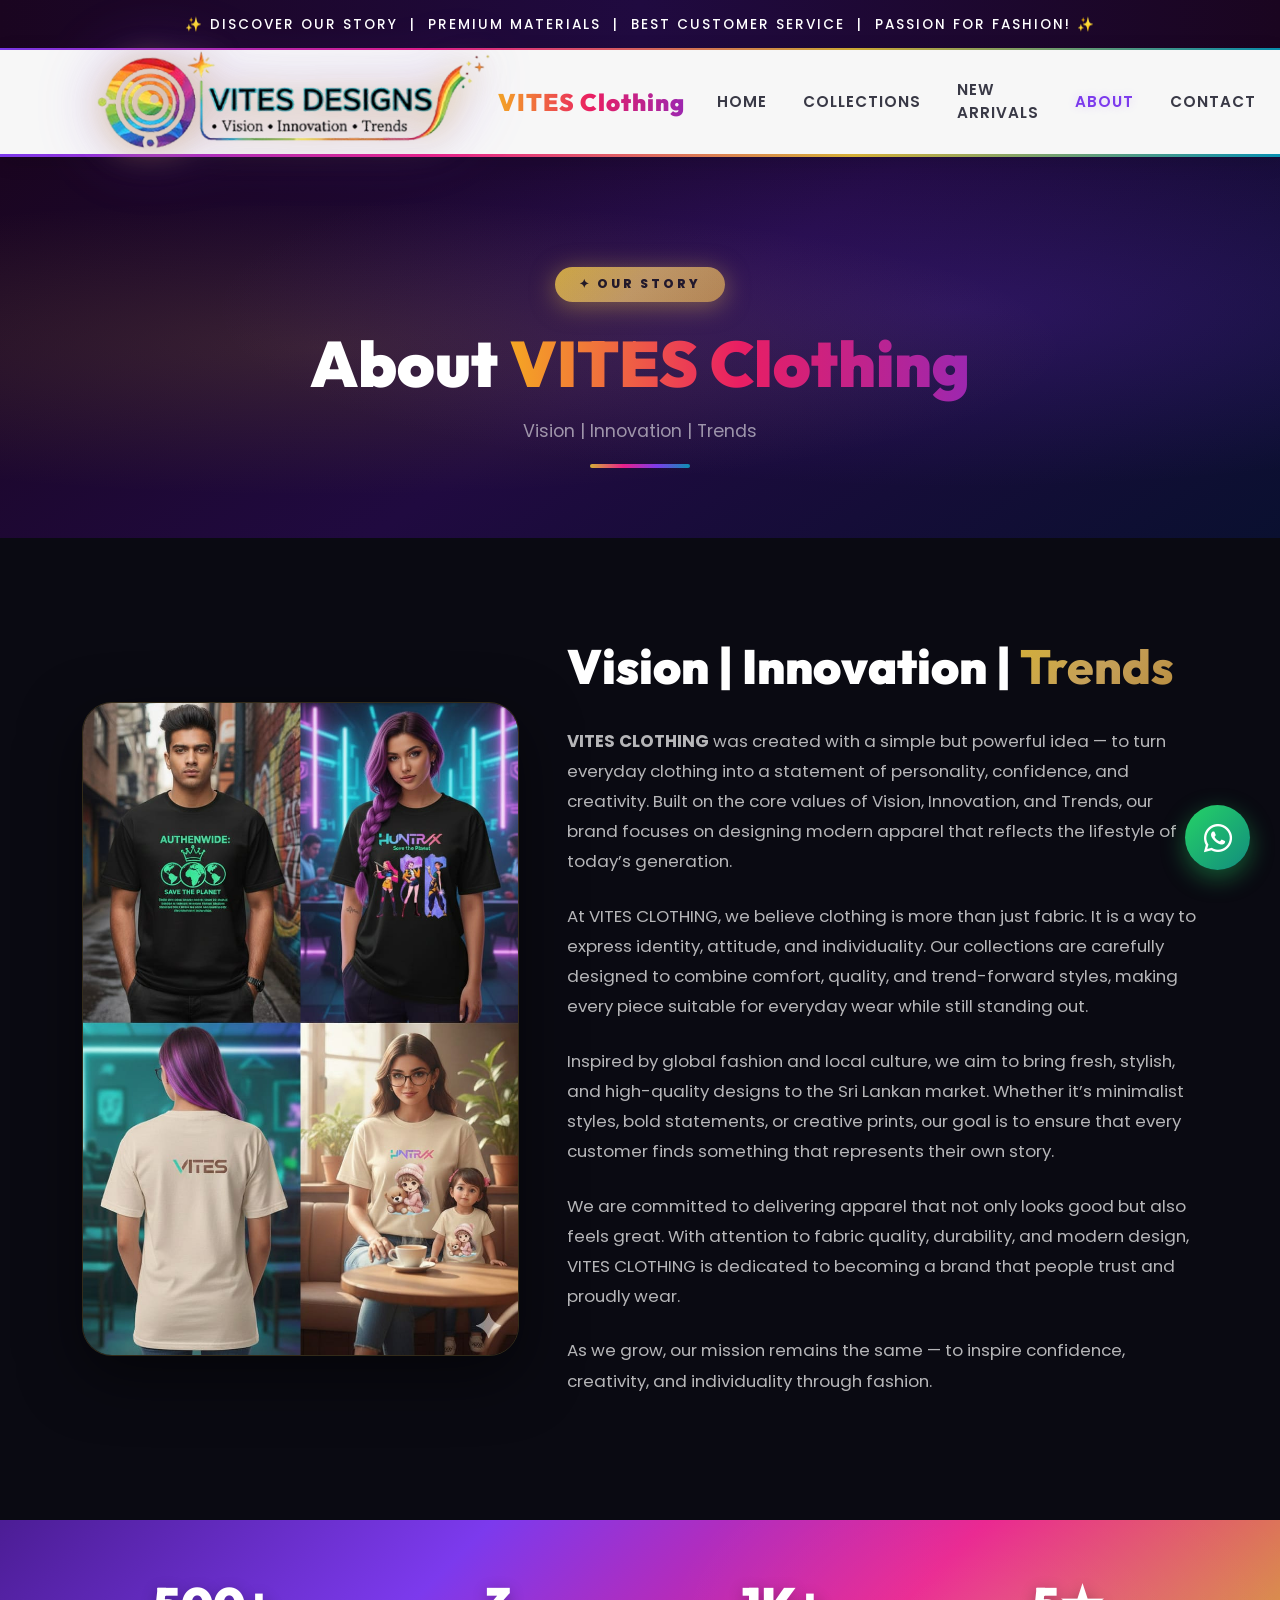
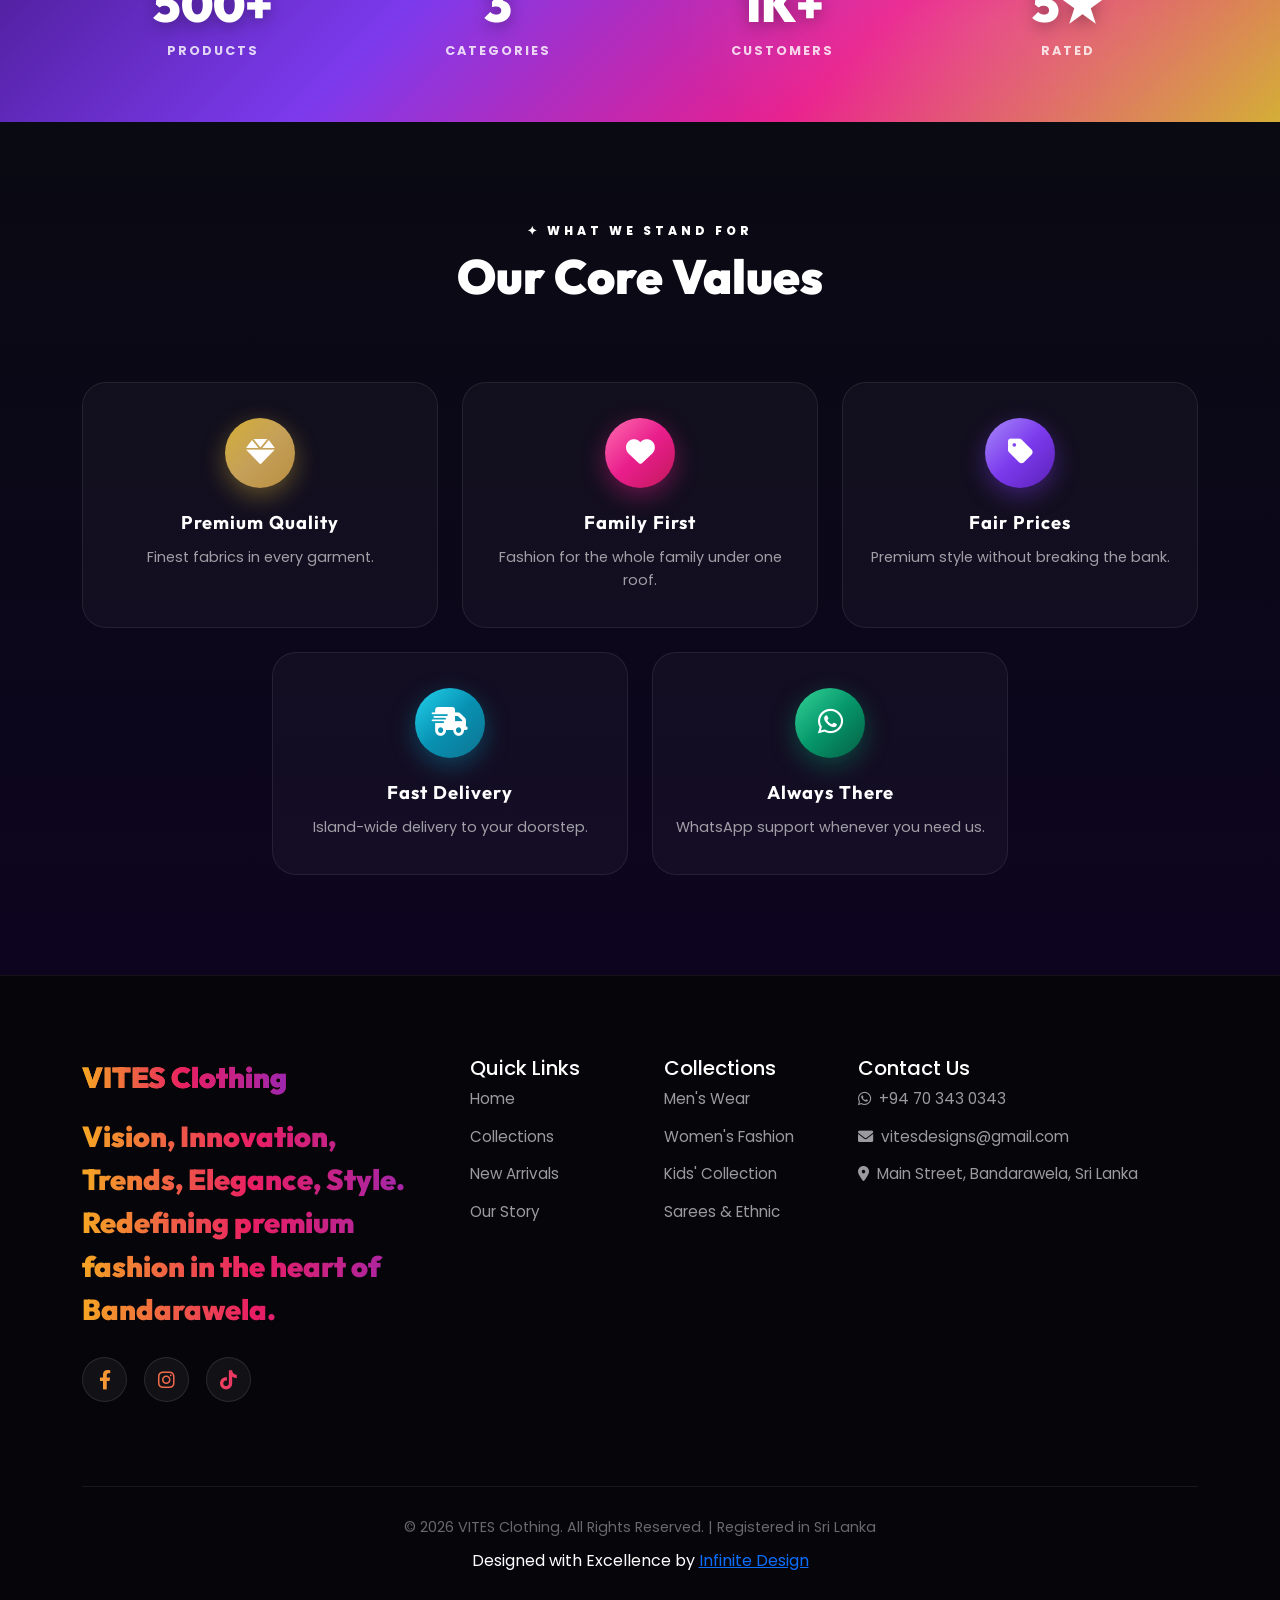
==== commit 404ac512: "Update brand name to VITES Clothing and added new promo image" ====
--- a/about.html
+++ b/about.html
@@ -28,7 +28,7 @@
             <a class="navbar-brand d-flex align-items-center gap-2" href="index.html"
                 style="text-decoration: none;"><img src="img/logovts.png" alt="VITES"><span class="txt-brand-gradient"
                     style="font-family: 'Outfit', sans-serif; font-size: 1.5rem; font-weight: 900; letter-spacing: 1px;">VITES
-                    Designs</span></a>
+                    Clothing</span></a>
             <button class="navbar-toggler border-0" type="button" data-bs-toggle="collapse"
                 data-bs-target="#navbarNav"><span class="navbar-toggler-icon"></span></button>
             <div class="collapse navbar-collapse" id="navbarNav">
@@ -55,17 +55,17 @@
             <div class="row g-5 align-items-center">
                 <div class="col-lg-5">
                     <div class="about-img-wrap">
-                        <img src="img/about.jpg" alt="VITES DESIGNS Vision">
+                        <img src="img/about.jpg" alt="VITES CLOTHING Vision">
                         <div class="about-img-overlay"></div>
                     </div>
                 </div>
                 <div class="col-lg-7">
                     <h2 class="about-title">Vision | Innovation | <span class="txt-gold">Trends</span></h2>
-                    <p class="about-text"><strong>VITES DESIGNS</strong> was created with a simple but powerful idea —
+                    <p class="about-text"><strong>VITES CLOTHING</strong> was created with a simple but powerful idea —
                         to turn everyday clothing into a statement of personality, confidence, and creativity. Built on
                         the core values of Vision, Innovation, and Trends, our brand focuses on designing modern apparel
                         that reflects the lifestyle of today’s generation.</p>
-                    <p class="about-text">At VITES DESIGNS, we believe clothing is more than just fabric. It is a way to
+                    <p class="about-text">At VITES CLOTHING, we believe clothing is more than just fabric. It is a way to
                         express identity, attitude, and individuality. Our collections are carefully designed to combine
                         comfort, quality, and trend-forward styles, making every piece suitable for everyday wear while
                         still standing out.</p>
@@ -74,7 +74,7 @@
                         statements, or creative prints, our goal is to ensure that every customer finds something that
                         represents their own story.</p>
                     <p class="about-text">We are committed to delivering apparel that not only looks good but also feels
-                        great. With attention to fabric quality, durability, and modern design, VITES DESIGNS is
+                        great. With attention to fabric quality, durability, and modern design, VITES CLOTHING is
                         dedicated to becoming a brand that people trust and proudly wear.</p>
                     <p class="about-text">As we grow, our mission remains the same — to inspire confidence, creativity,
                         and individuality through fashion.</p>
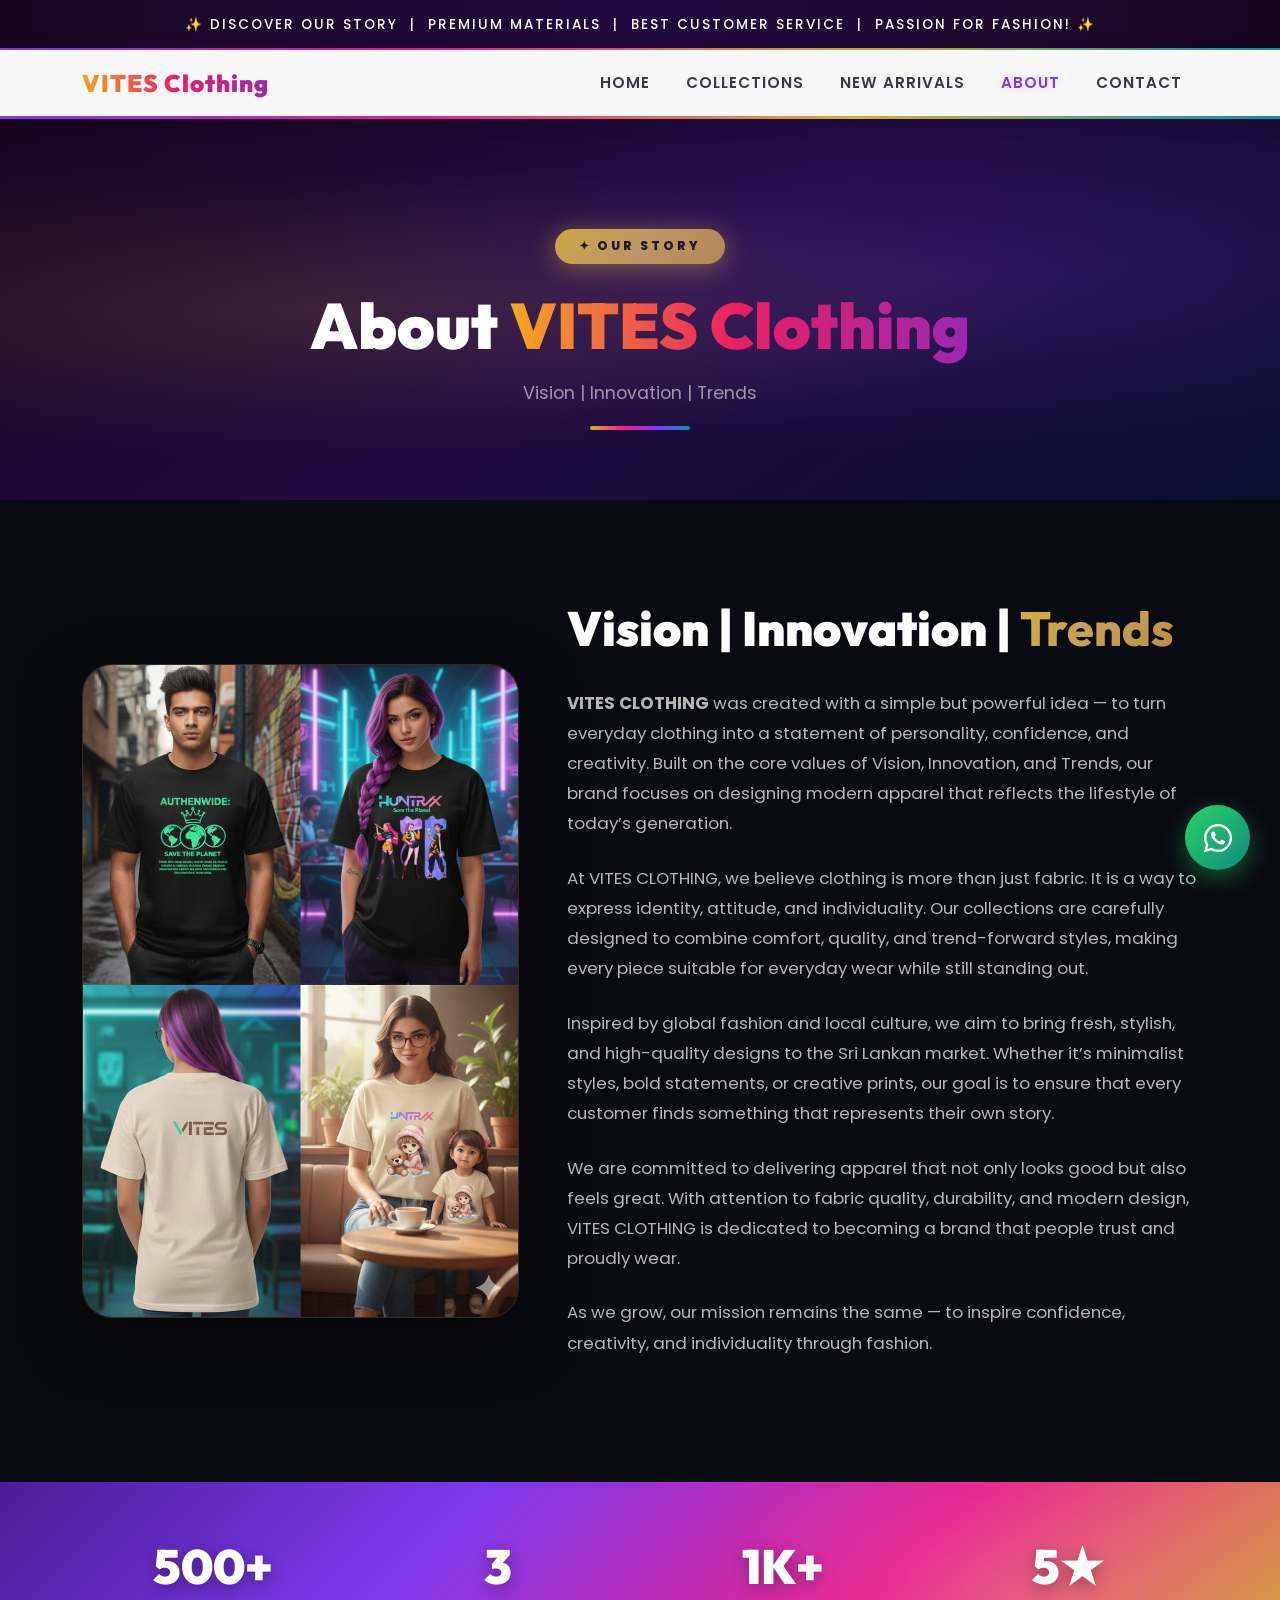
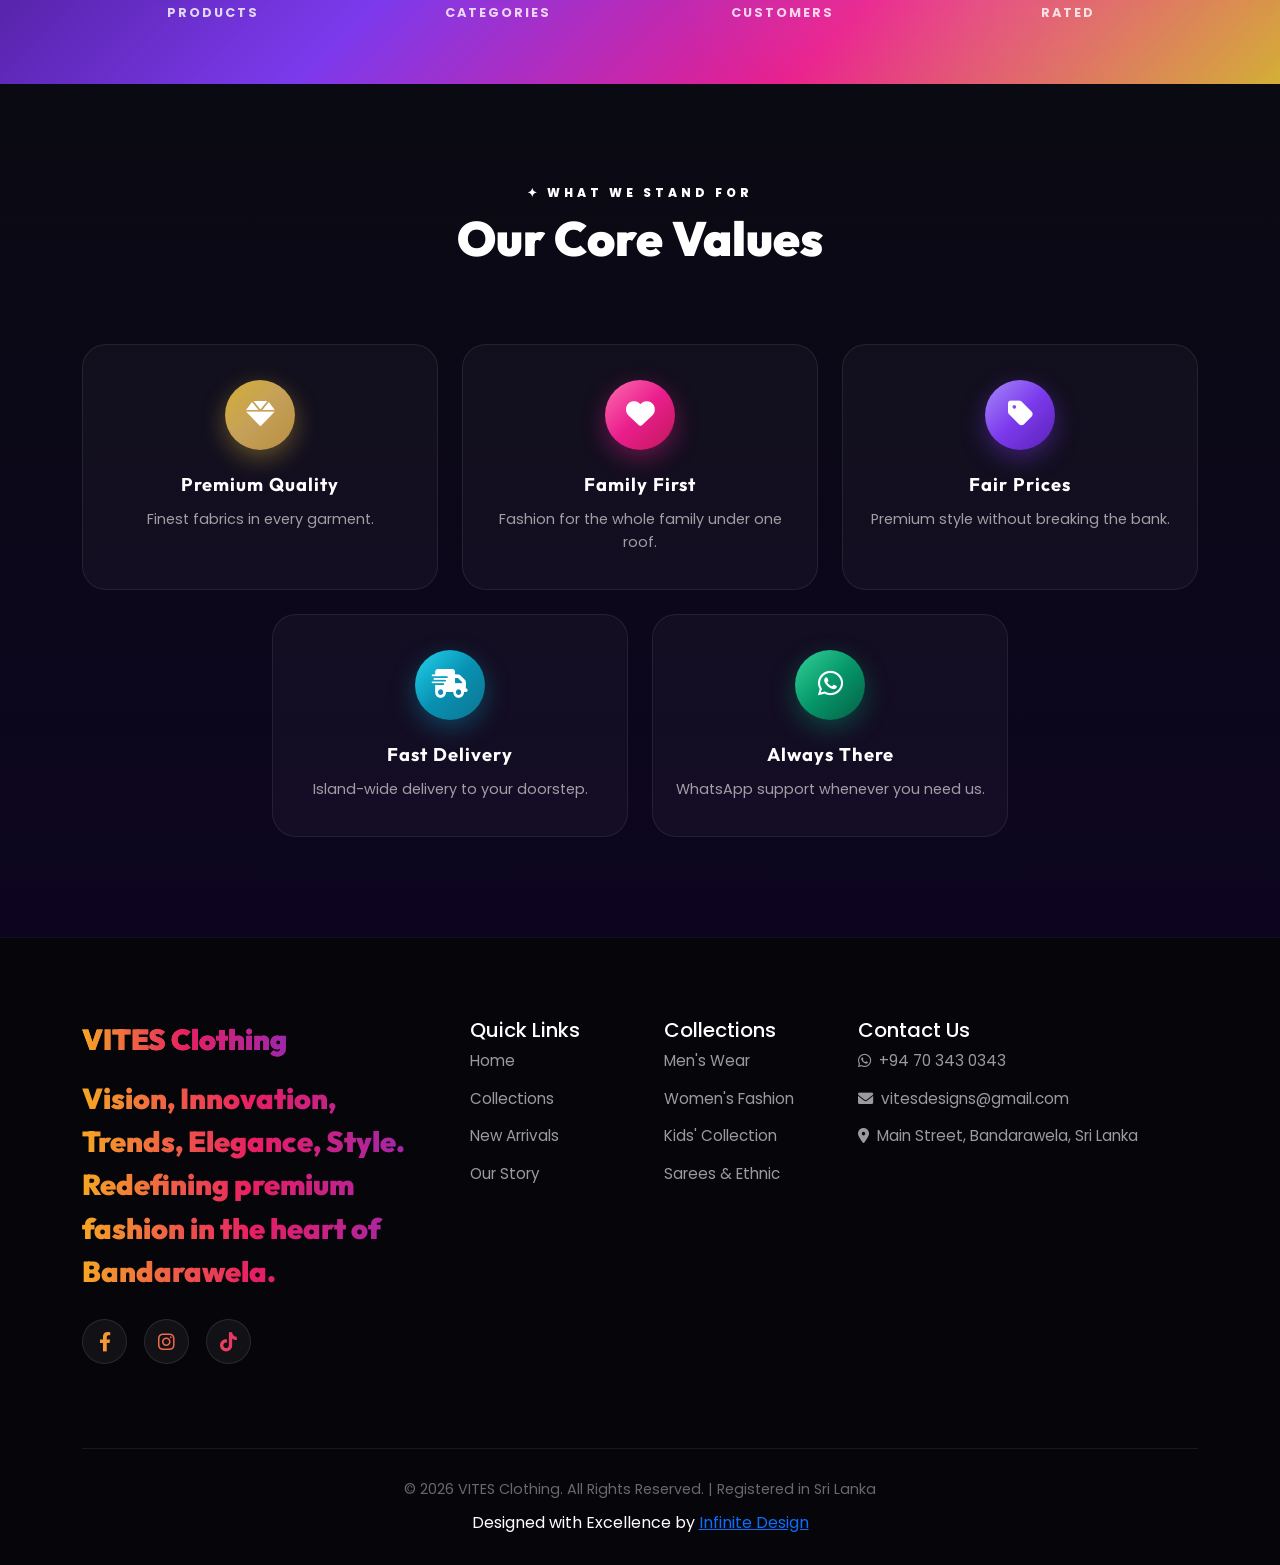
==== commit aad88efa: "Remove logo image from navbar" ====
--- a/about.html
+++ b/about.html
@@ -26,7 +26,7 @@
     <nav class="navbar navbar-expand-lg gold-nav py-2">
         <div class="container">
             <a class="navbar-brand d-flex align-items-center gap-2" href="index.html"
-                style="text-decoration: none;"><img src="img/logovts.png" alt="VITES"><span class="txt-brand-gradient"
+                style="text-decoration: none;"><span class="txt-brand-gradient"
                     style="font-family: 'Outfit', sans-serif; font-size: 1.5rem; font-weight: 900; letter-spacing: 1px;">VITES
                     Clothing</span></a>
             <button class="navbar-toggler border-0" type="button" data-bs-toggle="collapse"
